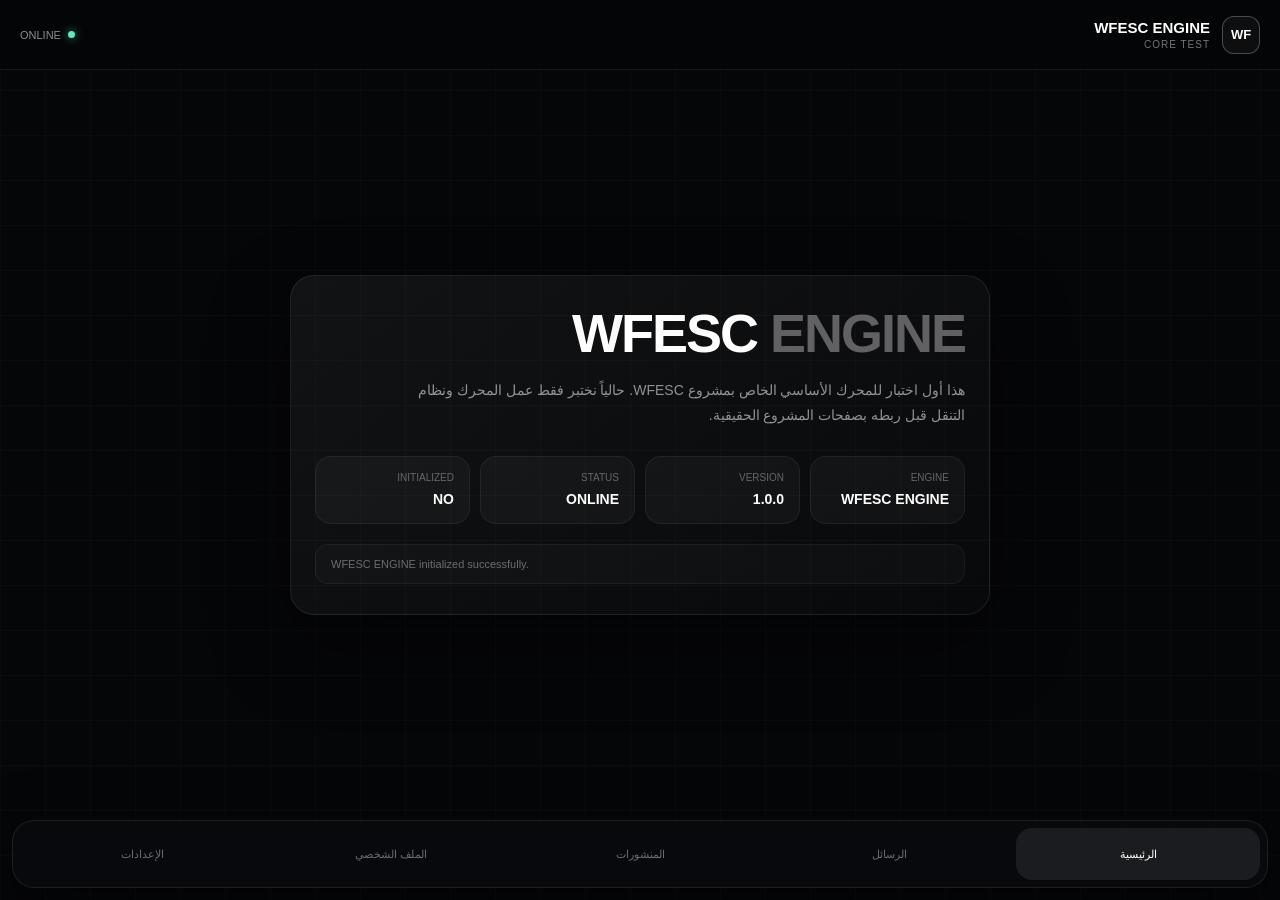
==== engine-test.html @ d0313245 "Add engine-test.html for WFESC ENGINE testing" ====
<!DOCTYPE html>
<html lang="ar" dir="rtl">

<head>

    <meta charset="UTF-8">

    <meta
        name="viewport"
        content="width=device-width, initial-scale=1.0"
    >

    <title>WFESC ENGINE — TEST</title>

    <style>

        * {
            box-sizing: border-box;
            margin: 0;
            padding: 0;
        }

        html,
        body {
            width: 100%;
            min-height: 100%;
        }

        body {
            background: #050608;
            color: #ffffff;
            font-family: Arial, Tahoma, sans-serif;
            overflow-x: hidden;
        }


        /* =====================================================
           BACKGROUND
        ===================================================== */

        body::before {
            content: "";
            position: fixed;
            inset: 0;

            background:
                linear-gradient(
                    rgba(255,255,255,0.025) 1px,
                    transparent 1px
                ),
                linear-gradient(
                    90deg,
                    rgba(255,255,255,0.025) 1px,
                    transparent 1px
                );

            background-size: 45px 45px;

            pointer-events: none;
        }


        /* =====================================================
           APP
        ===================================================== */

        .app {
            width: 100%;
            min-height: 100vh;

            display: flex;
            flex-direction: column;

            position: relative;
            z-index: 1;
        }


        /* =====================================================
           HEADER
        ===================================================== */

        .header {
            height: 70px;

            display: flex;
            align-items: center;
            justify-content: space-between;

            padding: 0 20px;

            border-bottom: 1px solid rgba(255,255,255,0.08);

            background: rgba(5,6,8,0.85);

            backdrop-filter: blur(18px);
            -webkit-backdrop-filter: blur(18px);
        }

        .brand {
            display: flex;
            align-items: center;
            gap: 12px;
        }

        .brand-mark {
            width: 38px;
            height: 38px;

            border: 1px solid rgba(255,255,255,0.25);
            border-radius: 12px;

            display: flex;
            align-items: center;
            justify-content: center;

            font-size: 13px;
            font-weight: bold;

            background: rgba(255,255,255,0.04);
        }

        .brand-text strong {
            display: block;
            font-size: 15px;
        }

        .brand-text span {
            display: block;

            margin-top: 3px;

            font-size: 10px;

            color: rgba(255,255,255,0.45);

            letter-spacing: 1px;
        }


        /* =====================================================
           STATUS
        ===================================================== */

        .status {
            display: flex;
            align-items: center;
            gap: 7px;

            font-size: 11px;

            color: rgba(255,255,255,0.55);
        }

        .status-dot {
            width: 7px;
            height: 7px;

            border-radius: 50%;

            background: #63e6be;

            box-shadow:
                0 0 10px rgba(99,230,190,0.7);
        }


        /* =====================================================
           CONTENT
        ===================================================== */

        .content {
            flex: 1;

            padding: 30px 18px 110px;

            display: flex;
            align-items: center;
            justify-content: center;
        }

        .panel {
            width: min(700px, 100%);

            padding: 30px 24px;

            border: 1px solid rgba(255,255,255,0.08);

            border-radius: 24px;

            background:
                linear-gradient(
                    145deg,
                    rgba(255,255,255,0.055),
                    rgba(255,255,255,0.015)
                );

            box-shadow:
                0 30px 80px rgba(0,0,0,0.45);

            transition:
                opacity 0.3s ease,
                transform 0.3s ease;
        }

        .panel.switching {
            opacity: 0;
            transform: translateY(12px);
        }

        .panel h1 {
            font-size: clamp(28px, 7vw, 54px);

            line-height: 1;

            letter-spacing: -2px;
        }

        .panel h1 span {
            color: rgba(255,255,255,0.35);
        }

        .panel p {
            margin-top: 18px;

            max-width: 560px;

            color: rgba(255,255,255,0.55);

            line-height: 1.8;

            font-size: 14px;
        }


        /* =====================================================
           ENGINE INFO
        ===================================================== */

        .info {
            margin-top: 28px;

            display: grid;

            grid-template-columns:
                repeat(
                    auto-fit,
                    minmax(140px, 1fr)
                );

            gap: 10px;
        }

        .info-card {
            padding: 15px;

            border-radius: 16px;

            background: rgba(255,255,255,0.035);

            border: 1px solid rgba(255,255,255,0.06);
        }

        .info-card small {
            display: block;

            font-size: 10px;

            color: rgba(255,255,255,0.35);

            margin-bottom: 7px;
        }

        .info-card strong {
            font-size: 14px;
        }


        /* =====================================================
           BOTTOM NAVIGATION
        ===================================================== */

        .navigation {

            position: fixed;

            left: 12px;
            right: 12px;
            bottom: 12px;

            height: 68px;

            display: grid;

            grid-template-columns:
                repeat(5, 1fr);

            gap: 5px;

            padding: 7px;

            border: 1px solid rgba(255,255,255,0.09);

            border-radius: 22px;

            background: rgba(10,11,14,0.88);

            backdrop-filter: blur(20px);
            -webkit-backdrop-filter: blur(20px);

            box-shadow:
                0 20px 60px rgba(0,0,0,0.5);

            z-index: 10;
        }

        .nav-button {

            border: 0;

            border-radius: 16px;

            background: transparent;

            color: rgba(255,255,255,0.4);

            font-family: inherit;

            font-size: 11px;

            cursor: pointer;

            transition:
                background 0.25s ease,
                color 0.25s ease,
                transform 0.25s ease;
        }

        .nav-button:hover {
            color: #ffffff;
        }

        .nav-button:active {
            transform: scale(0.94);
        }

        .nav-button.active {
            background: rgba(255,255,255,0.08);

            color: #ffffff;
        }


        /* =====================================================
           ENGINE MESSAGE
        ===================================================== */

        .engine-message {

            margin-top: 20px;

            padding: 13px 15px;

            border-radius: 13px;

            background: rgba(255,255,255,0.025);

            border: 1px solid rgba(255,255,255,0.05);

            font-size: 11px;

            color: rgba(255,255,255,0.38);

            direction: ltr;

            text-align: left;

            overflow-wrap: anywhere;
        }


        /* =====================================================
           MOBILE
        ===================================================== */

        @media (max-width: 500px) {

            .header {
                height: 64px;
                padding: 0 15px;
            }

            .content {
                padding:
                    22px
                    14px
                    100px;
            }

            .panel {
                padding: 25px 18px;
                border-radius: 20px;
            }

            .panel h1 {
                font-size: 36px;
            }

            .navigation {
                left: 8px;
                right: 8px;
                bottom: 8px;
            }

            .nav-button {
                font-size: 9px;
            }

        }

    </style>

</head>


<body>


    <!-- =====================================================
         APP
    ====================================================== -->

    <div class="app">


        <!-- =================================================
             HEADER
        ================================================== -->

        <header class="header">

            <div class="brand">

                <div class="brand-mark">
                    WF
                </div>

                <div class="brand-text">

                    <strong>
                        WFESC ENGINE
                    </strong>

                    <span>
                        CORE TEST
                    </span>

                </div>

            </div>


            <div class="status">

                <span class="status-dot"></span>

                <span id="statusText">
                    ONLINE
                </span>

            </div>

        </header>


        <!-- =================================================
             CONTENT
        ================================================== -->

        <main class="content">

            <section
                class="panel"
                id="contentPanel"
            >

                <h1 id="pageTitle">
                    WFESC
                    <span>ENGINE</span>
                </h1>


                <p id="pageDescription">

                    هذا أول اختبار للمحرك الأساسي
                    الخاص بمشروع WFESC.
                    حالياً نختبر فقط عمل المحرك
                    ونظام التنقل قبل ربطه بصفحات
                    المشروع الحقيقية.

                </p>


                <!-- =========================================
                     ENGINE INFORMATION
                ========================================== -->

                <div class="info">


                    <div class="info-card">

                        <small>
                            ENGINE
                        </small>

                        <strong id="engineName">
                            —
                        </strong>

                    </div>


                    <div class="info-card">

                        <small>
                            VERSION
                        </small>

                        <strong id="engineVersion">
                            —
                        </strong>

                    </div>


                    <div class="info-card">

                        <small>
                            STATUS
                        </small>

                        <strong id="engineStatus">
                            —
                        </strong>

                    </div>


                    <div class="info-card">

                        <small>
                            INITIALIZED
                        </small>

                        <strong id="engineInitialized">
                            —
                        </strong>

                    </div>


                </div>


                <!-- =========================================
                     ENGINE MESSAGE
                ========================================== -->

                <div
                    class="engine-message"
                    id="engineMessage"
                >
                    WFESC ENGINE loading...
                </div>

            </section>

        </main>


        <!-- =================================================
             BOTTOM NAVIGATION
        ================================================== -->

        <nav class="navigation">


            <button
                class="nav-button active"
                data-page="الرئيسية"
            >
                الرئيسية
            </button>


            <button
                class="nav-button"
                data-page="الرسائل"
            >
                الرسائل
            </button>


            <button
                class="nav-button"
                data-page="المنشورات"
            >
                المنشورات
            </button>


            <button
                class="nav-button"
                data-page="الملف الشخصي"
            >
                الملف الشخصي
            </button>


            <button
                class="nav-button"
                data-page="الإعدادات"
            >
                الإعدادات
            </button>


        </nav>


    </div>


    <!-- =====================================================
         TEST SCRIPT
    ====================================================== -->

    <script>

        (function () {

            "use strict";


            /* =================================================
               WAIT FOR ENGINE
            ================================================== */

            function startEngineTest() {

                if (!window.WFESC_ENGINE) {

                    console.error(
                        "[WFESC TEST] WFESC ENGINE not found."
                    );

                    document.getElementById(
                        "engineMessage"
                    ).textContent =
                        "WFESC ENGINE NOT FOUND";

                    return;

                }


                const ENGINE = window.WFESC_ENGINE;


                /* =============================================
                   ENGINE INFORMATION
                ============================================== */

                const info = ENGINE.getInfo();


                document.getElementById(
                    "engineName"
                ).textContent =
                    info.name;


                document.getElementById(
                    "engineVersion"
                ).textContent =
                    info.version;


                document.getElementById(
                    "engineStatus"
                ).textContent =
                    info.status;


                document.getElementById(
                    "engineInitialized"
                ).textContent =
                    info.initialized
                        ? "YES"
                        : "NO";


                document.getElementById(
                    "engineMessage"
                ).textContent =
                    "WFESC ENGINE initialized successfully.";


                console.log(
                    "[WFESC TEST] Engine info:",
                    info
                );


                /* =============================================
                   NAVIGATION TEST
                ============================================== */

                const buttons =
                    document.querySelectorAll(
                        ".nav-button"
                    );


                const title =
                    document.getElementById(
                        "pageTitle"
                    );


                const description =
                    document.getElementById(
                        "pageDescription"
                    );


                const panel =
                    document.getElementById(
                        "contentPanel"
                    );


                buttons.forEach(function (button) {

                    button.addEventListener(
                        "click",
                        function () {


                            const page =
                                this.dataset.page;


                            if (!page) {
                                return;
                            }


                            if (
                                this.classList.contains(
                                    "active"
                                )
                            ) {
                                return;
                            }


                            buttons.forEach(
                                function (item) {

                                    item.classList.remove(
                                        "active"
                                    );

                                }
                            );


                            this.classList.add(
                                "active"
                            );


                            /* =================================
                               SMOOTH TRANSITION
                            ================================== */

                            panel.classList.add(
                                "switching"
                            );


                            setTimeout(
                                function () {

                                    title.innerHTML =
                                        page +
                                        ' <span>WFESC</span>';


                                    description.textContent =
                                        "أنت الآن داخل صفحة " +
                                        page +
                                        ". هذا مجرد اختبار لنظام التنقل داخل WFESC ENGINE.";


                                    panel.classList.remove(
                                        "switching"
                                    );


                                    console.log(
                                        "[WFESC TEST] Page:",
                                        page
                                    );

                                },
                                180
                            );


                        }
                    );

                });


                console.log(
                    "[WFESC TEST] Navigation test ready."
                );

            }


            /* =================================================
               START AFTER DOM
            ================================================== */

            if (
                document.readyState ===
                "loading"
            ) {

                document.addEventListener(
                    "DOMContentLoaded",
                    startEngineTest,
                    { once: true }
                );

            } else {

                startEngineTest();

            }

        })();

    </script>


    <!-- =====================================================
         WFESC ENGINE
    ====================================================== -->

    <script
        src="./wfesc-engine/wfesc-engine.js"
    ></script>

    <script
        src="./wfesc-engine/wfesc-navigation.js"
    ></script>


</body>

</html>
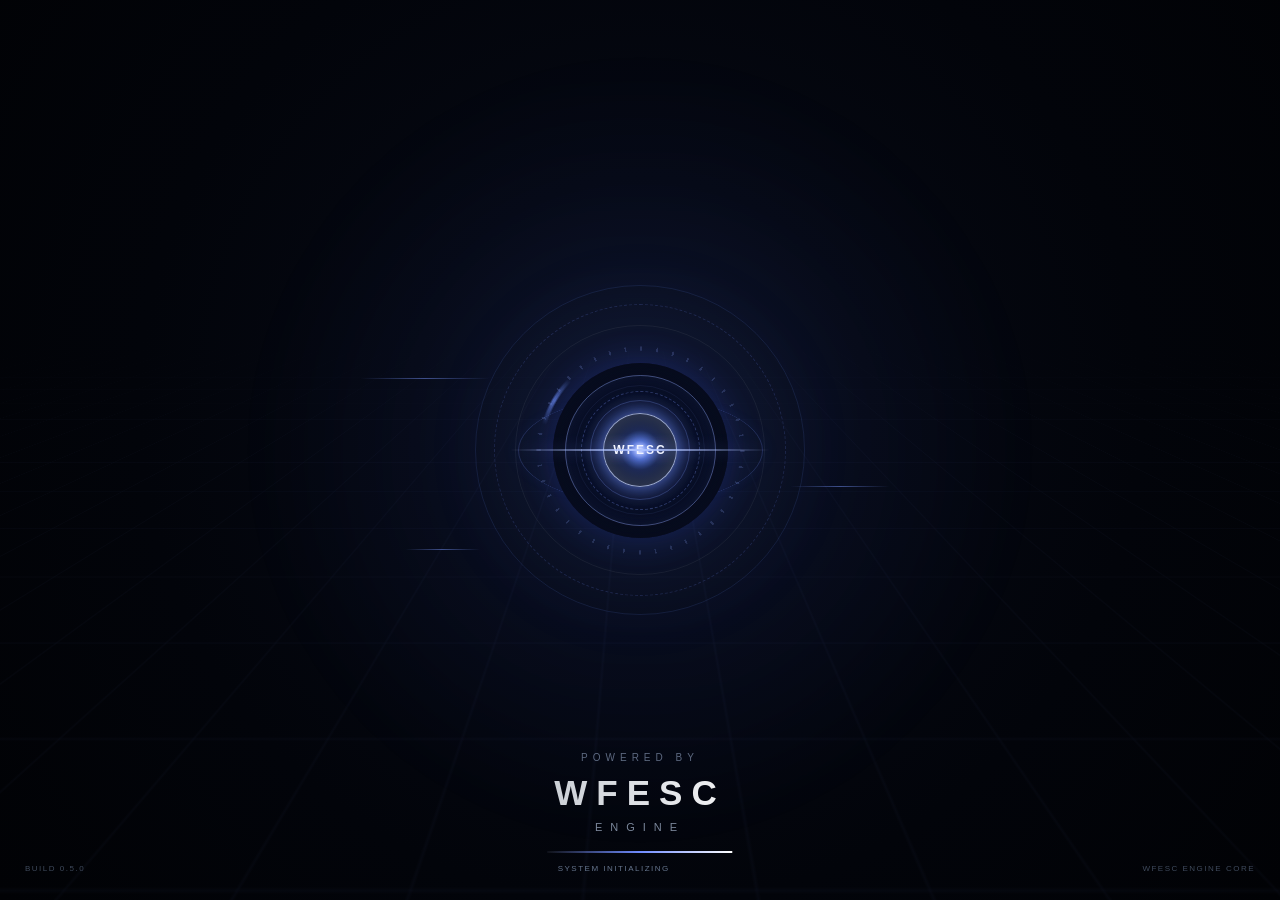
==== commit 8cd25e0f: "Update print statement from 'Hello' to 'Goodbye'" ====
--- a/engine-test.html
+++ b/engine-test.html
@@ -1,877 +1,1518 @@
-<!DOCTYPE html>
-<html lang="ar" dir="rtl">
-
-<head>
-
-    <meta charset="UTF-8">
-
-    <meta
-        name="viewport"
-        content="width=device-width, initial-scale=1.0"
-    >
-
-    <title>WFESC ENGINE — TEST</title>
-
-    <style>
-
-        * {
-            box-sizing: border-box;
-            margin: 0;
-            padding: 0;
-        }
-
-        html,
-        body {
-            width: 100%;
-            min-height: 100%;
-        }
-
-        body {
-            background: #050608;
-            color: #ffffff;
-            font-family: Arial, Tahoma, sans-serif;
-            overflow-x: hidden;
-        }
-
-
-        /* =====================================================
-           BACKGROUND
-        ===================================================== */
-
-        body::before {
-            content: "";
-            position: fixed;
-            inset: 0;
-
-            background:
-                linear-gradient(
-                    rgba(255,255,255,0.025) 1px,
-                    transparent 1px
-                ),
-                linear-gradient(
-                    90deg,
-                    rgba(255,255,255,0.025) 1px,
-                    transparent 1px
-                );
-
-            background-size: 45px 45px;
-
-            pointer-events: none;
-        }
-
-
-        /* =====================================================
-           APP
-        ===================================================== */
-
-        .app {
-            width: 100%;
-            min-height: 100vh;
-
-            display: flex;
-            flex-direction: column;
-
-            position: relative;
-            z-index: 1;
-        }
-
-
-        /* =====================================================
-           HEADER
-        ===================================================== */
-
-        .header {
-            height: 70px;
-
-            display: flex;
-            align-items: center;
-            justify-content: space-between;
-
-            padding: 0 20px;
-
-            border-bottom: 1px solid rgba(255,255,255,0.08);
-
-            background: rgba(5,6,8,0.85);
-
-            backdrop-filter: blur(18px);
-            -webkit-backdrop-filter: blur(18px);
-        }
-
-        .brand {
-            display: flex;
-            align-items: center;
-            gap: 12px;
-        }
-
-        .brand-mark {
-            width: 38px;
-            height: 38px;
-
-            border: 1px solid rgba(255,255,255,0.25);
-            border-radius: 12px;
-
-            display: flex;
-            align-items: center;
-            justify-content: center;
-
-            font-size: 13px;
-            font-weight: bold;
-
-            background: rgba(255,255,255,0.04);
-        }
-
-        .brand-text strong {
-            display: block;
-            font-size: 15px;
-        }
-
-        .brand-text span {
-            display: block;
-
-            margin-top: 3px;
-
-            font-size: 10px;
-
-            color: rgba(255,255,255,0.45);
-
-            letter-spacing: 1px;
-        }
-
-
-        /* =====================================================
-           STATUS
-        ===================================================== */
-
-        .status {
-            display: flex;
-            align-items: center;
-            gap: 7px;
-
-            font-size: 11px;
-
-            color: rgba(255,255,255,0.55);
-        }
-
-        .status-dot {
-            width: 7px;
-            height: 7px;
-
-            border-radius: 50%;
-
-            background: #63e6be;
-
-            box-shadow:
-                0 0 10px rgba(99,230,190,0.7);
-        }
-
-
-        /* =====================================================
-           CONTENT
-        ===================================================== */
-
-        .content {
-            flex: 1;
-
-            padding: 30px 18px 110px;
-
-            display: flex;
-            align-items: center;
-            justify-content: center;
-        }
-
-        .panel {
-            width: min(700px, 100%);
-
-            padding: 30px 24px;
-
-            border: 1px solid rgba(255,255,255,0.08);
-
-            border-radius: 24px;
-
-            background:
-                linear-gradient(
-                    145deg,
-                    rgba(255,255,255,0.055),
-                    rgba(255,255,255,0.015)
-                );
-
-            box-shadow:
-                0 30px 80px rgba(0,0,0,0.45);
-
-            transition:
-                opacity 0.3s ease,
-                transform 0.3s ease;
-        }
-
-        .panel.switching {
-            opacity: 0;
-            transform: translateY(12px);
-        }
-
-        .panel h1 {
-            font-size: clamp(28px, 7vw, 54px);
-
-            line-height: 1;
-
-            letter-spacing: -2px;
-        }
-
-        .panel h1 span {
-            color: rgba(255,255,255,0.35);
-        }
-
-        .panel p {
-            margin-top: 18px;
-
-            max-width: 560px;
-
-            color: rgba(255,255,255,0.55);
-
-            line-height: 1.8;
-
-            font-size: 14px;
-        }
-
-
-        /* =====================================================
-           ENGINE INFO
-        ===================================================== */
-
-        .info {
-            margin-top: 28px;
-
-            display: grid;
-
-            grid-template-columns:
-                repeat(
-                    auto-fit,
-                    minmax(140px, 1fr)
-                );
-
-            gap: 10px;
-        }
-
-        .info-card {
-            padding: 15px;
-
-            border-radius: 16px;
-
-            background: rgba(255,255,255,0.035);
-
-            border: 1px solid rgba(255,255,255,0.06);
-        }
-
-        .info-card small {
-            display: block;
-
-            font-size: 10px;
-
-            color: rgba(255,255,255,0.35);
-
-            margin-bottom: 7px;
-        }
-
-        .info-card strong {
-            font-size: 14px;
-        }
-
-
-        /* =====================================================
-           BOTTOM NAVIGATION
-        ===================================================== */
-
-        .navigation {
-
-            position: fixed;
-
-            left: 12px;
-            right: 12px;
-            bottom: 12px;
-
-            height: 68px;
-
-            display: grid;
-
-            grid-template-columns:
-                repeat(5, 1fr);
-
-            gap: 5px;
-
-            padding: 7px;
-
-            border: 1px solid rgba(255,255,255,0.09);
-
-            border-radius: 22px;
-
-            background: rgba(10,11,14,0.88);
-
-            backdrop-filter: blur(20px);
-            -webkit-backdrop-filter: blur(20px);
-
-            box-shadow:
-                0 20px 60px rgba(0,0,0,0.5);
-
-            z-index: 10;
-        }
-
-        .nav-button {
-
-            border: 0;
-
-            border-radius: 16px;
-
-            background: transparent;
-
-            color: rgba(255,255,255,0.4);
-
-            font-family: inherit;
-
-            font-size: 11px;
-
-            cursor: pointer;
-
-            transition:
-                background 0.25s ease,
-                color 0.25s ease,
-                transform 0.25s ease;
-        }
-
-        .nav-button:hover {
-            color: #ffffff;
-        }
-
-        .nav-button:active {
-            transform: scale(0.94);
-        }
-
-        .nav-button.active {
-            background: rgba(255,255,255,0.08);
-
-            color: #ffffff;
-        }
-
-
-        /* =====================================================
-           ENGINE MESSAGE
-        ===================================================== */
-
-        .engine-message {
-
-            margin-top: 20px;
-
-            padding: 13px 15px;
-
-            border-radius: 13px;
-
-            background: rgba(255,255,255,0.025);
-
-            border: 1px solid rgba(255,255,255,0.05);
-
-            font-size: 11px;
-
-            color: rgba(255,255,255,0.38);
-
-            direction: ltr;
-
-            text-align: left;
-
-            overflow-wrap: anywhere;
-        }
-
-
-        /* =====================================================
-           MOBILE
-        ===================================================== */
-
-        @media (max-width: 500px) {
-
-            .header {
-                height: 64px;
-                padding: 0 15px;
-            }
-
-            .content {
-                padding:
-                    22px
-                    14px
-                    100px;
-            }
-
-            .panel {
-                padding: 25px 18px;
-                border-radius: 20px;
-            }
-
-            .panel h1 {
-                font-size: 36px;
-            }
-
-            .navigation {
-                left: 8px;
-                right: 8px;
-                bottom: 8px;
-            }
-
-            .nav-button {
-                font-size: 9px;
-            }
-
-        }
-
-    </style>
-
-</head>
-
-
-<body>
-
-
-    <!-- =====================================================
-         APP
-    ====================================================== -->
-
-    <div class="app">
-
-
-        <!-- =================================================
-             HEADER
-        ================================================== -->
-
-        <header class="header">
-
-            <div class="brand">
-
-                <div class="brand-mark">
-                    WF
-                </div>
-
-                <div class="brand-text">
-
-                    <strong>
-                        WFESC ENGINE
-                    </strong>
-
-                    <span>
-                        CORE TEST
-                    </span>
-
-                </div>
-
-            </div>
-
-
-            <div class="status">
-
-                <span class="status-dot"></span>
-
-                <span id="statusText">
-                    ONLINE
-                </span>
-
-            </div>
-
-        </header>
-
-
-        <!-- =================================================
-             CONTENT
-        ================================================== -->
-
-        <main class="content">
-
-            <section
-                class="panel"
-                id="contentPanel"
-            >
-
-                <h1 id="pageTitle">
-                    WFESC
-                    <span>ENGINE</span>
-                </h1>
-
-
-                <p id="pageDescription">
-
-                    هذا أول اختبار للمحرك الأساسي
-                    الخاص بمشروع WFESC.
-                    حالياً نختبر فقط عمل المحرك
-                    ونظام التنقل قبل ربطه بصفحات
-                    المشروع الحقيقية.
-
-                </p>
-
-
-                <!-- =========================================
-                     ENGINE INFORMATION
-                ========================================== -->
-
-                <div class="info">
-
-
-                    <div class="info-card">
-
-                        <small>
-                            ENGINE
-                        </small>
-
-                        <strong id="engineName">
-                            —
-                        </strong>
-
-                    </div>
-
-
-                    <div class="info-card">
-
-                        <small>
-                            VERSION
-                        </small>
-
-                        <strong id="engineVersion">
-                            —
-                        </strong>
-
-                    </div>
-
-
-                    <div class="info-card">
-
-                        <small>
-                            STATUS
-                        </small>
-
-                        <strong id="engineStatus">
-                            —
-                        </strong>
-
-                    </div>
-
-
-                    <div class="info-card">
-
-                        <small>
-                            INITIALIZED
-                        </small>
-
-                        <strong id="engineInitialized">
-                            —
-                        </strong>
-
-                    </div>
-
-
-                </div>
-
-
-                <!-- =========================================
-                     ENGINE MESSAGE
-                ========================================== -->
-
-                <div
-                    class="engine-message"
-                    id="engineMessage"
-                >
-                    WFESC ENGINE loading...
-                </div>
-
-            </section>
-
-        </main>
-
-
-        <!-- =================================================
-             BOTTOM NAVIGATION
-        ================================================== -->
-
-        <nav class="navigation">
-
-
-            <button
-                class="nav-button active"
-                data-page="الرئيسية"
-            >
-                الرئيسية
-            </button>
-
-
-            <button
-                class="nav-button"
-                data-page="الرسائل"
-            >
-                الرسائل
-            </button>
-
-
-            <button
-                class="nav-button"
-                data-page="المنشورات"
-            >
-                المنشورات
-            </button>
-
-
-            <button
-                class="nav-button"
-                data-page="الملف الشخصي"
-            >
-                الملف الشخصي
-            </button>
-
-
-            <button
-                class="nav-button"
-                data-page="الإعدادات"
-            >
-                الإعدادات
-            </button>
-
-
-        </nav>
-
-
-    </div>
-
-
-    <!-- =====================================================
-         TEST SCRIPT
-    ====================================================== -->
-
-    <script>
-
-        (function () {
-
-            "use strict";
-
-
-            /* =================================================
-               WAIT FOR ENGINE
-            ================================================== */
-
-            function startEngineTest() {
-
-                if (!window.WFESC_ENGINE) {
-
-                    console.error(
-                        "[WFESC TEST] WFESC ENGINE not found."
-                    );
-
-                    document.getElementById(
-                        "engineMessage"
-                    ).textContent =
-                        "WFESC ENGINE NOT FOUND";
-
-                    return;
-
-                }
-
-
-                const ENGINE = window.WFESC_ENGINE;
-
-
-                /* =============================================
-                   ENGINE INFORMATION
-                ============================================== */
-
-                const info = ENGINE.getInfo();
-
-
-                document.getElementById(
-                    "engineName"
-                ).textContent =
-                    info.name;
-
-
-                document.getElementById(
-                    "engineVersion"
-                ).textContent =
-                    info.version;
-
-
-                document.getElementById(
-                    "engineStatus"
-                ).textContent =
-                    info.status;
-
-
-                document.getElementById(
-                    "engineInitialized"
-                ).textContent =
-                    info.initialized
-                        ? "YES"
-                        : "NO";
-
-
-                document.getElementById(
-                    "engineMessage"
-                ).textContent =
-                    "WFESC ENGINE initialized successfully.";
-
-
-                console.log(
-                    "[WFESC TEST] Engine info:",
-                    info
-                );
-
-
-                /* =============================================
-                   NAVIGATION TEST
-                ============================================== */
-
-                const buttons =
-                    document.querySelectorAll(
-                        ".nav-button"
-                    );
-
-
-                const title =
-                    document.getElementById(
-                        "pageTitle"
-                    );
-
-
-                const description =
-                    document.getElementById(
-                        "pageDescription"
-                    );
-
-
-                const panel =
-                    document.getElementById(
-                        "contentPanel"
-                    );
-
-
-                buttons.forEach(function (button) {
-
-                    button.addEventListener(
-                        "click",
-                        function () {
-
-
-                            const page =
-                                this.dataset.page;
-
-
-                            if (!page) {
-                                return;
-                            }
-
-
-                            if (
-                                this.classList.contains(
-                                    "active"
-                                )
-                            ) {
-                                return;
-                            }
-
-
-                            buttons.forEach(
-                                function (item) {
-
-                                    item.classList.remove(
-                                        "active"
-                                    );
-
-                                }
-                            );
-
-
-                            this.classList.add(
-                                "active"
-                            );
-
-
-                            /* =================================
-                               SMOOTH TRANSITION
-                            ================================== */
-
-                            panel.classList.add(
-                                "switching"
-                            );
-
-
-                            setTimeout(
-                                function () {
-
-                                    title.innerHTML =
-                                        page +
-                                        ' <span>WFESC</span>';
-
-
-                                    description.textContent =
-                                        "أنت الآن داخل صفحة " +
-                                        page +
-                                        ". هذا مجرد اختبار لنظام التنقل داخل WFESC ENGINE.";
-
-
-                                    panel.classList.remove(
-                                        "switching"
-                                    );
-
-
-                                    console.log(
-                                        "[WFESC TEST] Page:",
-                                        page
-                                    );
-
-                                },
-                                180
-                            );
-
-
-                        }
-                    );
-
-                });
-
-
-                console.log(
-                    "[WFESC TEST] Navigation test ready."
-                );
-
-            }
-
-
-            /* =================================================
-               START AFTER DOM
-            ================================================== */
-
-            if (
-                document.readyState ===
-                "loading"
-            ) {
-
-                document.addEventListener(
-                    "DOMContentLoaded",
-                    startEngineTest,
-                    { once: true }
-                );
-
-            } else {
-
-                startEngineTest();
-
-            }
-
-        })();
-
-    </script>
-
-
-    <!-- =====================================================
-         WFESC ENGINE
-    ====================================================== -->
-
-    <script
-        src="./wfesc-engine/wfesc-engine.js"
-    ></script>
-
-    <script
-        src="./wfesc-engine/wfesc-navigation.js"
-    ></script>
-
-
-</body>
+<!DOCTYPE html>  <html lang="ar" dir="rtl">    <head>    
+<meta charset="UTF-8">    
+<meta name="viewport" content="width=device-width,initial-scale=1.0">    
+<title>WFESC ENGINE — TEST 02</title>  <style>    
+*{    
+    box-sizing:border-box;    
+    margin:0;    
+    padding:0;    
+}    html,
+body{
+width:100%;
+height:100%;
+overflow:hidden;
+background:#010205;
+color:#fff;
+font-family:Arial,Tahoma,sans-serif;
+}
+
+/* =========================================================
+ENGINE SPLASH
+========================================================= */
+
+#engineBoot{
+position:fixed;
+inset:0;
+z-index:999999;
+overflow:hidden;
+background:
+radial-gradient(
+circle at 50% 45%,
+#0b1020 0%,
+#050812 28%,
+#02040a 62%,
+#010205 100%
+);
+
+display:flex;    
+align-items:center;    
+justify-content:center;    
+
+transition:    
+    opacity .8s cubic-bezier(.16,1,.3,1),    
+    transform 1s cubic-bezier(.16,1,.3,1);
+
+}
+
+#engineBoot.hide{
+opacity:0;
+transform:scale(1.12);
+pointer-events:none;
+}
+
+/* =========================================================
+BACKGROUND GRID
+========================================================= */
+
+.bootGrid{
+position:absolute;
+inset:-50%;
+opacity:.17;
+
+background-image:    
+    linear-gradient(    
+        rgba(111,143,255,.14) 1px,    
+        transparent 1px    
+    ),    
+    linear-gradient(    
+        90deg,    
+        rgba(111,143,255,.14) 1px,    
+        transparent 1px    
+    );    
+
+background-size:60px 60px;    
+
+transform:    
+    perspective(550px)    
+    rotateX(67deg)    
+    translateY(25%);    
+
+animation:gridMove 5s linear infinite;    
+
+mask-image:    
+    linear-gradient(    
+        to bottom,    
+        transparent,    
+        #000 25%,    
+        #000 72%,    
+        transparent    
+    );
+
+}
+
+@keyframes gridMove{
+from{
+background-position:0 0;
+}
+
+to{    
+    background-position:0 60px;    
+}
+
+}
+
+/* =========================================================
+BACKGROUND HALO
+========================================================= */
+
+.bootHalo{
+position:absolute;
+width:65vmax;
+height:65vmax;
+border-radius:50%;
+
+background:    
+    radial-gradient(    
+        circle,    
+        rgba(74,111,255,.14) 0%,    
+        rgba(74,111,255,.055) 27%,    
+        transparent 67%    
+    );    
+
+filter:blur(20px);    
+
+animation:    
+    haloPulse 2.8s ease-in-out infinite;
+
+}
+
+@keyframes haloPulse{
+0%,
+100%{
+transform:scale(.82);
+opacity:.55;
+}
+
+50%{    
+    transform:scale(1.08);    
+    opacity:1;    
+}
+
+}
+
+/* =========================================================
+PARTICLES
+========================================================= */
+
+#particles{
+position:absolute;
+inset:0;
+}
+
+.particle{
+position:absolute;
+width:2px;
+height:2px;
+border-radius:50%;
+
+background:#9eb5ff;    
+
+box-shadow:    
+    0 0 7px rgba(130,160,255,.9);    
+
+animation:    
+    particleRise linear infinite;    
+
+opacity:0;
+
+}
+
+@keyframes particleRise{
+
+0%{    
+    transform:    
+        translate3d(0,80px,0)    
+        scale(.2);    
+
+    opacity:0;    
+}    
+
+15%{    
+    opacity:.8;    
+}    
+
+75%{    
+    opacity:.35;    
+}    
+
+100%{    
+    transform:    
+        translate3d(0,-230px,0)    
+        scale(1.1);    
+
+    opacity:0;    
+}
+
+}
+
+/* =========================================================
+ENGINE CONTAINER
+========================================================= */
+
+.engineCore{
+position:relative;
+
+width:340px;    
+height:340px;    
+
+display:flex;    
+align-items:center;    
+justify-content:center;
+
+}
+
+/* =========================================================
+OUTER ENERGY FIELD
+========================================================= */
+
+.energyField{
+position:absolute;
+
+width:330px;    
+height:330px;    
+
+border-radius:50%;    
+
+border:    
+    1px solid    
+    rgba(105,139,255,.13);    
+
+box-shadow:    
+    0 0 70px rgba(71,105,255,.04);    
+
+animation:    
+    fieldRotate 22s linear infinite;
+
+}
+
+.energyField::before,
+.energyField::after{
+content:"";
+
+position:absolute;    
+
+inset:18px;    
+
+border-radius:50%;    
+
+border:    
+    1px dashed    
+    rgba(115,145,255,.18);
+
+}
+
+.energyField::after{
+inset:39px;
+
+border:    
+    1px solid    
+    rgba(255,255,255,.06);    
+
+animation:    
+    fieldRotateReverse 13s linear infinite;
+
+}
+
+@keyframes fieldRotate{
+to{
+transform:rotate(360deg);
+}
+}
+
+@keyframes fieldRotateReverse{
+to{
+transform:rotate(-360deg);
+}
+}
+
+/* =========================================================
+RADAR RING
+========================================================= */
+
+.radar{
+position:absolute;
+
+width:285px;    
+height:285px;    
+
+border-radius:50%;    
+
+background:    
+    conic-gradient(    
+        from 0deg,    
+        transparent 0deg,    
+        transparent 285deg,    
+        rgba(112,145,255,.65) 300deg,    
+        transparent 315deg,    
+        transparent 360deg    
+    );    
+
+-webkit-mask:    
+    radial-gradient(    
+        circle,    
+        transparent 0 48%,    
+        #000 49% 50%,    
+        transparent 51%    
+    );    
+
+mask:    
+    radial-gradient(    
+        circle,    
+        transparent 0 48%,    
+        #000 49% 50%,    
+        transparent 51%    
+    );    
+
+animation:    
+    radarSpin 3.5s linear infinite;
+
+}
+
+@keyframes radarSpin{
+to{
+transform:rotate(360deg);
+}
+}
+
+/* =========================================================
+TECH TICKS
+========================================================= */
+
+.techRing{
+position:absolute;
+
+width:305px;    
+height:305px;    
+
+border-radius:50%;    
+
+background:    
+    repeating-conic-gradient(    
+        from 0deg,    
+        rgba(150,175,255,.55) 0deg 1deg,    
+        transparent 1deg 9deg    
+    );    
+
+-webkit-mask:    
+    radial-gradient(    
+        circle,    
+        transparent 0 46%,    
+        #000 46.5% 48%,    
+        transparent 48.5%    
+    );    
+
+mask:    
+    radial-gradient(    
+        circle,    
+        transparent 0 46%,    
+        #000 46.5% 48%,    
+        transparent 48.5%    
+    );    
+
+opacity:.35;    
+
+animation:    
+    fieldRotate 28s linear infinite;
+
+}
+
+/* =========================================================
+INNER ORBIT
+========================================================= */
+
+.orbit{
+position:absolute;
+
+width:245px;    
+height:245px;    
+
+border-radius:50%;    
+
+border:    
+    1px solid    
+    rgba(120,145,255,.22);    
+
+transform:rotateX(64deg);    
+
+box-shadow:    
+    0 0 20px rgba(80,110,255,.05);    
+
+animation:    
+    orbitPulse 2s ease-in-out infinite;
+
+}
+
+.orbit::before,
+.orbit::after{
+content:"";
+
+position:absolute;    
+
+width:7px;    
+height:7px;    
+
+border-radius:50%;    
+
+background:#a9bcff;    
+
+box-shadow:    
+    0 0 14px #7895ff,    
+    0 0 28px #5575ff;
+
+}
+
+.orbit::before{
+top:-3px;
+left:50%;
+}
+
+.orbit::after{
+bottom:-3px;
+right:50%;
+}
+
+@keyframes orbitPulse{
+0%,
+100%{
+transform:
+rotateX(64deg)
+scale(.94);
+
+opacity:.45;    
+}    
+
+50%{    
+    transform:    
+        rotateX(64deg)    
+        scale(1.05);    
+
+    opacity:1;    
+}
+
+}
+
+/* =========================================================
+CENTRAL REACTOR
+========================================================= */
+
+.reactor{
+position:absolute;
+
+width:175px;    
+height:175px;    
+
+border-radius:50%;    
+
+display:flex;    
+align-items:center;    
+justify-content:center;    
+
+background:    
+    radial-gradient(    
+        circle,    
+        #202d5d 0%,    
+        #0b1126 30%,    
+        #050916 55%,    
+        #02040a 76%,    
+        transparent 77%    
+    );    
+
+box-shadow:    
+    0 0 35px rgba(65,100,255,.22),    
+    inset 0 0 35px rgba(90,120,255,.12);    
+
+animation:    
+    reactorAppear 1.4s cubic-bezier(.16,1,.3,1) forwards,    
+    reactorPulse 2s 1.4s ease-in-out infinite;    
+
+transform:scale(0);
+
+}
+
+@keyframes reactorAppear{
+to{
+transform:scale(1);
+}
+}
+
+@keyframes reactorPulse{
+
+0%,    
+100%{    
+    filter:brightness(.9);    
+}    
+
+50%{    
+    filter:brightness(1.3);    
+}
+
+}
+
+/* reactor shell */
+
+.reactorShell{
+position:absolute;
+
+inset:12px;    
+
+border-radius:50%;    
+
+border:    
+    1px solid    
+    rgba(146,169,255,.42);    
+
+box-shadow:    
+    inset 0 0 20px rgba(96,126,255,.12);    
+
+animation:    
+    shellSpin 8s linear infinite;
+
+}
+
+.reactorShell::before{
+content:"";
+
+position:absolute;    
+
+inset:15px;    
+
+border-radius:50%;    
+
+border:    
+    1px dashed    
+    rgba(133,160,255,.3);
+
+}
+
+@keyframes shellSpin{
+to{
+transform:rotate(360deg);
+}
+}
+
+/* reactor core */
+
+.core{
+position:absolute;
+
+width:74px;    
+height:74px;    
+
+border-radius:50%;    
+
+background:    
+    radial-gradient(    
+        circle,    
+        #eef3ff 0%,    
+        #a8bbff 7%,    
+        #4b69c9 18%,    
+        #17234e 39%,    
+        #050914 68%    
+    );    
+
+border:    
+    1px solid    
+    rgba(190,207,255,.8);    
+
+box-shadow:    
+    0 0 18px rgba(117,148,255,.7),    
+    0 0 55px rgba(69,104,255,.4),    
+    inset 0 0 25px rgba(160,185,255,.45);    
+
+display:flex;    
+align-items:center;    
+justify-content:center;    
+
+animation:    
+    corePulse 1.4s ease-in-out infinite;
+
+}
+
+.core::before{
+content:"";
+
+position:absolute;    
+
+inset:-14px;    
+
+border-radius:50%;    
+
+border:    
+    1px solid    
+    rgba(125,154,255,.25);    
+
+animation:    
+    coreWave 1.8s ease-out infinite;
+
+}
+
+.core::after{
+content:"";
+
+position:absolute;    
+
+inset:-29px;    
+
+border-radius:50%;    
+
+border:    
+    1px solid    
+    rgba(125,154,255,.08);    
+
+animation:    
+    coreWave 1.8s .5s ease-out infinite;
+
+}
+
+.coreText{
+position:relative;
+z-index:2;
+
+font-size:12px;    
+font-weight:900;    
+
+letter-spacing:2px;    
+
+color:#fff;    
+
+text-shadow:    
+    0 0 12px rgba(180,200,255,.9);
+
+}
+
+@keyframes corePulse{
+0%,
+100%{
+transform:scale(.88);
+}
+
+50%{    
+    transform:scale(1.08);    
+}
+
+}
+
+@keyframes coreWave{
+0%{
+transform:scale(.7);
+opacity:.9;
+}
+
+100%{    
+    transform:scale(1.5);    
+    opacity:0;    
+}
+
+}
+
+/* =========================================================
+DATA LINES
+========================================================= */
+
+.dataLine{
+position:absolute;
+
+height:1px;    
+
+background:    
+    linear-gradient(    
+        90deg,    
+        transparent,    
+        rgba(120,150,255,.7),    
+        transparent    
+    );    
+
+opacity:0;    
+
+animation:    
+    dataAppear .8s forwards;
+
+}
+
+.line1{
+width:130px;
+right:calc(50% + 150px);
+top:42%;
+animation-delay:1.1s;
+}
+
+.line2{
+width:100px;
+left:calc(50% + 150px);
+top:54%;
+animation-delay:1.3s;
+}
+
+.line3{
+width:75px;
+right:calc(50% + 160px);
+top:61%;
+animation-delay:1.5s;
+}
+
+@keyframes dataAppear{
+from{
+transform:scaleX(0);
+opacity:0;
+}
+
+to{    
+    transform:scaleX(1);    
+    opacity:.7;    
+}
+
+}
+
+/* =========================================================
+SCANNER
+========================================================= */
+
+.scanner{
+position:absolute;
+
+width:260px;    
+height:2px;    
+
+background:    
+    linear-gradient(    
+        90deg,    
+        transparent,    
+        rgba(176,195,255,.95),    
+        transparent    
+    );    
+
+filter:    
+    blur(.3px)    
+    drop-shadow(0 0 7px #718eff);    
+
+animation:    
+    scan 2.4s ease-in-out infinite;
+
+}
+
+@keyframes scan{
+0%{
+transform:translateY(-120px);
+opacity:0;
+}
+
+20%{    
+    opacity:.9;    
+}    
+
+50%{    
+    transform:translateY(120px);    
+    opacity:.25;    
+}    
+
+80%{    
+    opacity:.8;    
+}    
+
+100%{    
+    transform:translateY(-120px);    
+    opacity:0;    
+}
+
+}
+
+/* =========================================================
+BOOT TEXT
+========================================================= */
+
+.bootBrand{
+position:absolute;
+
+bottom:67px;    
+
+left:0;    
+right:0;    
+
+text-align:center;
+
+}
+
+.powered{
+font-size:10px;
+
+letter-spacing:5px;    
+
+color:#5d6980;    
+
+margin-bottom:10px;    
+
+opacity:0;    
+
+animation:    
+    textIn .8s .5s forwards;
+
+}
+
+.wfesc{
+font-size:35px;
+
+font-weight:900;    
+
+letter-spacing:9px;    
+
+background:    
+    linear-gradient(    
+        90deg,    
+        #59657b,    
+        #fff,    
+        #8ea7ff,    
+        #fff,    
+        #59657b    
+    );    
+
+background-size:250% auto;    
+
+-webkit-background-clip:text;    
+background-clip:text;    
+
+color:transparent;    
+
+animation:    
+    textShine 2.5s linear infinite,    
+    textIn .8s .75s forwards;    
+
+opacity:0;
+
+}
+
+.engineLabel{
+margin-top:8px;
+
+font-size:11px;    
+
+letter-spacing:8px;    
+
+color:#7b879b;    
+
+opacity:0;    
+
+animation:    
+    textIn .8s 1s forwards;
+
+}
+
+@keyframes textShine{
+to{
+background-position:250% center;
+}
+}
+
+@keyframes textIn{
+from{
+opacity:0;
+transform:translateY(15px);
+}
+
+to{    
+    opacity:1;    
+    transform:translateY(0);    
+}
+
+}
+
+/* =========================================================
+SYSTEM STATUS
+========================================================= */
+
+.systemStatus{
+position:absolute;
+
+left:25px;    
+right:25px;    
+bottom:27px;    
+
+display:flex;    
+
+justify-content:space-between;    
+
+color:#3f4a5c;    
+
+font-size:8px;    
+
+letter-spacing:1.5px;
+
+}
+
+.statusCenter{
+color:#66758d;
+
+animation:    
+    statusPulse .8s ease-in-out infinite alternate;
+
+}
+
+@keyframes statusPulse{
+from{
+opacity:.35;
+}
+
+to{    
+    opacity:1;    
+}
+
+}
+
+/* =========================================================
+PROGRESS
+========================================================= */
+
+.progress{
+position:absolute;
+
+bottom:47px;    
+
+left:50%;    
+
+width:185px;    
+height:2px;    
+
+transform:translateX(-50%);    
+
+background:    
+    rgba(255,255,255,.055);    
+
+overflow:hidden;
+
+}
+
+.progressBar{
+width:0;
+height:100%;
+
+background:    
+    linear-gradient(    
+        90deg,    
+        transparent,    
+        #708cff,    
+        #fff    
+    );    
+
+box-shadow:    
+    0 0 14px rgba(111,140,255,.9);    
+
+animation:    
+    bootProgress 3.65s    
+    cubic-bezier(.16,1,.3,1)    
+    forwards;
+
+}
+
+@keyframes bootProgress{
+0%{
+width:0;
+}
+
+25%{    
+    width:18%;    
+}    
+
+47%{    
+    width:39%;    
+}    
+
+68%{    
+    width:64%;    
+}    
+
+86%{    
+    width:83%;    
+}    
+
+100%{    
+    width:100%;    
+}
+
+}
+
+/* =========================================================
+FINAL FLASH
+========================================================= */
+
+.finalFlash{
+position:absolute;
+
+inset:0;    
+
+background:#fff;    
+
+opacity:0;    
+
+pointer-events:none;    
+
+animation:    
+    finalFlash .5s 3.7s ease-out forwards;
+
+}
+
+@keyframes finalFlash{
+
+0%{    
+    opacity:0;    
+}    
+
+18%{    
+    opacity:.11;    
+}    
+
+100%{    
+    opacity:0;    
+}
+
+}
+
+/* =========================================================
+APP
+========================================================= */
+
+#app{
+position:fixed;
+inset:0;
+
+opacity:0;    
+transform:scale(1.025);    
+
+background:    
+    radial-gradient(    
+        circle at 50% 20%,    
+        #101827,    
+        #05070c 45%,    
+        #020305    
+    );    
+
+transition:    
+    opacity .8s ease,    
+    transform 1s cubic-bezier(.16,1,.3,1);
+
+}
+
+#app.show{
+opacity:1;
+transform:scale(1);
+}
+
+.header{
+height:70px;
+
+display:flex;    
+
+align-items:center;    
+justify-content:space-between;    
+
+padding:0 20px;    
+
+border-bottom:    
+    1px solid    
+    rgba(255,255,255,.07);    
+
+background:    
+    rgba(4,6,10,.75);    
+
+backdrop-filter:blur(20px);
+
+}
+
+.logo{
+display:flex;
+align-items:center;
+gap:10px;
+}
+
+.logoIcon{
+width:40px;
+height:40px;
+
+display:grid;    
+place-items:center;    
+
+border-radius:12px;    
+
+border:    
+    1px solid    
+    rgba(255,255,255,.1);    
+
+background:    
+    linear-gradient(    
+        145deg,    
+        #151d2d,    
+        #05070b    
+    );    
+
+font-weight:900;
+
+}
+
+.logoText strong{
+display:block;
+font-size:15px;
+}
+
+.logoText small{
+color:#667080;
+font-size:10px;
+}
+
+.online{
+font-size:9px;
+letter-spacing:1px;
+color:#687487;
+}
+
+.content{
+height:
+calc(100vh - 140px);
+
+display:flex;    
+
+align-items:center;    
+justify-content:center;    
+
+flex-direction:column;    
+
+gap:12px;
+
+}
+
+.content h1{
+font-size:32px;
+}
+
+.content p{
+color:#6d7788;
+}
+
+.nav{
+position:absolute;
+
+bottom:14px;    
+
+left:50%;    
+
+transform:translateX(-50%);    
+
+width:min(94%,500px);    
+height:62px;    
+
+display:flex;    
+align-items:center;    
+justify-content:space-around;    
+
+border:    
+    1px solid    
+    rgba(255,255,255,.08);    
+
+background:    
+    rgba(7,9,14,.78);    
+
+backdrop-filter:blur(22px);    
+
+border-radius:20px;
+
+}
+
+.nav button{
+width:58px;
+height:48px;
+
+border:0;    
+
+background:transparent;    
+
+color:#697384;    
+
+border-radius:15px;    
+
+font-size:21px;    
+
+cursor:pointer;    
+
+transition:.25s ease;
+
+}
+
+.nav button.active{
+color:#fff;
+
+background:    
+    rgba(255,255,255,.07);    
+
+box-shadow:    
+    0 0 20px    
+    rgba(100,130,255,.08);
+
+}
+
+/* =========================================================
+MOBILE
+========================================================= */
+
+@media(max-width:500px){
+
+.engineCore{    
+    width:315px;    
+    height:315px;    
+}    
+
+.energyField{    
+    width:305px;    
+    height:305px;    
+}    
+
+.techRing{    
+    width:282px;    
+    height:282px;    
+}    
+
+.radar{    
+    width:265px;    
+    height:265px;    
+}    
+
+.orbit{    
+    width:225px;    
+    height:225px;    
+}    
+
+.wfesc{    
+    font-size:29px;    
+    letter-spacing:7px;    
+}    
+
+.bootBrand{    
+    bottom:68px;    
+}    
+
+.dataLine{    
+    display:none;    
+}
+
+}
+</style>  </head>  <body>  <!-- =====================================================    
+WFESC ENGINE BOOT    
+===================================================== -->  <div id="engineBoot">  <div class="bootHalo"></div>
+
+<div class="bootGrid"></div>    <div id="particles"></div>    <div class="engineCore">    <div class="energyField"></div>    
+
+<div class="techRing"></div>    
+
+<div class="radar"></div>    
+
+<div class="orbit"></div>    
+
+<div class="reactor">    
+
+    <div class="reactorShell"></div>    
+
+    <div class="core">    
+        <span class="coreText">WFESC</span>    
+    </div>    
+
+</div>    
+
+<div class="scanner"></div>
+
+</div>    <div class="dataLine line1"></div>    
+<div class="dataLine line2"></div>    
+<div class="dataLine line3"></div>    <div class="bootBrand">    <div class="powered">    
+    POWERED BY    
+</div>    
+
+<div class="wfesc">    
+    WFESC    
+</div>    
+
+<div class="engineLabel">    
+    ENGINE    
+</div>
+
+</div>    <div class="progress">    
+    <div class="progressBar"></div>    
+</div>    <div class="systemStatus">    <span>    
+    WFESC ENGINE CORE    
+</span>    
+
+<span class="statusCenter">    
+    SYSTEM INITIALIZING    
+</span>    
+
+<span>    
+    BUILD 0.5.0    
+</span>
+
+</div>    <div class="finalFlash"></div>  </div>  <!-- =====================================================    
+     APPLICATION    
+===================================================== -->  <div id="app">  <header class="header">    <div class="logo">    
+
+    <div class="logoIcon">    
+        W    
+    </div>    
+
+    <div class="logoText">    
+
+        <strong>    
+            أوفِس WFESC    
+        </strong>    
+
+        <small>    
+            WFESC ENGINE    
+        </small>    
+
+    </div>    
+
+</div>    
+
+<div class="online">    
+    ENGINE ONLINE    
+</div>
+
+</header>    <main class="content" id="content">    <h1>    
+    الرئيسية    
+</h1>    
+
+<p>    
+    مرحباً بك داخل WFESC ENGINE    
+</p>
+
+</main>    <nav class="nav">    <button    
+    class="active"    
+    data-page="الرئيسية">    
+    ⌂    
+</button>    
+
+<button    
+    data-page="الرسائل">    
+    💬    
+</button>    
+
+<button    
+    data-page="المنشورات">    
+    ▣    
+</button>    
+
+<button    
+    data-page="الملف الشخصي">    
+    👤    
+</button>    
+
+<button    
+    data-page="الإعدادات">    
+    ⚙    
+</button>
+
+</nav>  </div>  <script>    /* =========================================================
+PARTICLES
+========================================================= */
+
+const particleContainer =
+document.getElementById("particles");
+
+for(let i = 0; i < 65; i++){
+
+const particle =    
+    document.createElement("div");    
+
+particle.className =    
+    "particle";    
+
+particle.style.left =    
+    Math.random() * 100 + "%";    
+
+particle.style.top =    
+    (45 + Math.random() * 55) + "%";    
+
+particle.style.animationDuration =    
+    (2.5 + Math.random() * 4.5) + "s";    
+
+particle.style.animationDelay =    
+    (Math.random() * 4) + "s";    
+
+const size =    
+    .5 + Math.random() * 1.7;    
+
+particle.style.width =    
+    size + "px";    
+
+particle.style.height =    
+    size + "px";    
+
+particleContainer.appendChild(    
+    particle    
+);
+
+}
+
+/* =========================================================
+BOOT SEQUENCE
+========================================================= */
+
+const boot =
+document.getElementById("engineBoot");
+
+const app =
+document.getElementById("app");
+
+setTimeout(() => {
+
+boot.classList.add("hide");    
+
+setTimeout(() => {    
+
+    app.classList.add("show");    
+
+},250);
+
+},4000);
+
+/* =========================================================
+NAVIGATION
+========================================================= */
+
+const content =
+document.getElementById("content");
+
+const buttons =
+document.querySelectorAll(".nav button");
+
+buttons.forEach(button => {
+
+button.addEventListener(    
+    "click",    
+    () => {    
+
+        buttons.forEach(btn => {    
+            btn.classList.remove("active");    
+        });    
+
+        button.classList.add("active");    
+
+        const pageName =    
+            button.dataset.page;    
+
+        content.style.opacity = "0";    
+        content.style.transform =    
+            "translateY(12px)";    
+
+        setTimeout(() => {    
+
+            content.innerHTML = `    
+                <h1>${pageName}</h1>    
+                <p>    
+                    صفحة تجريبية داخل WFESC ENGINE    
+                </p>    
+            `;    
+
+            content.style.transition =    
+                "opacity .35s ease, transform .35s ease";    
+
+            content.style.opacity = "1";    
+
+            content.style.transform =    
+                "translateY(0)";    
+
+        },180);    
+
+    }    
+);
+
+});
+
+/* =========================================================
+WFESC ENGINE API
+========================================================= */
+
+window.WFESC_ENGINE = {
+
+name:    
+    "WFESC ENGINE",    
+
+version:    
+    "0.5.0",    
+
+bootDuration:    
+    4000,    
+
+status:    
+    "ONLINE",    
+
+openPage(name){    
+
+    content.innerHTML = `    
+        <h1>${name}</h1>    
+        <p>    
+            تم فتح الصفحة بواسطة WFESC ENGINE    
+        </p>    
+    `;    
+
+},    
+
+getStatus(){    
+
+    return this.status;    
+
+},    
+
+getVersion(){    
+
+    return this.version;    
+
+}
+
+};
+
+</script>  </body>
 
 </html>
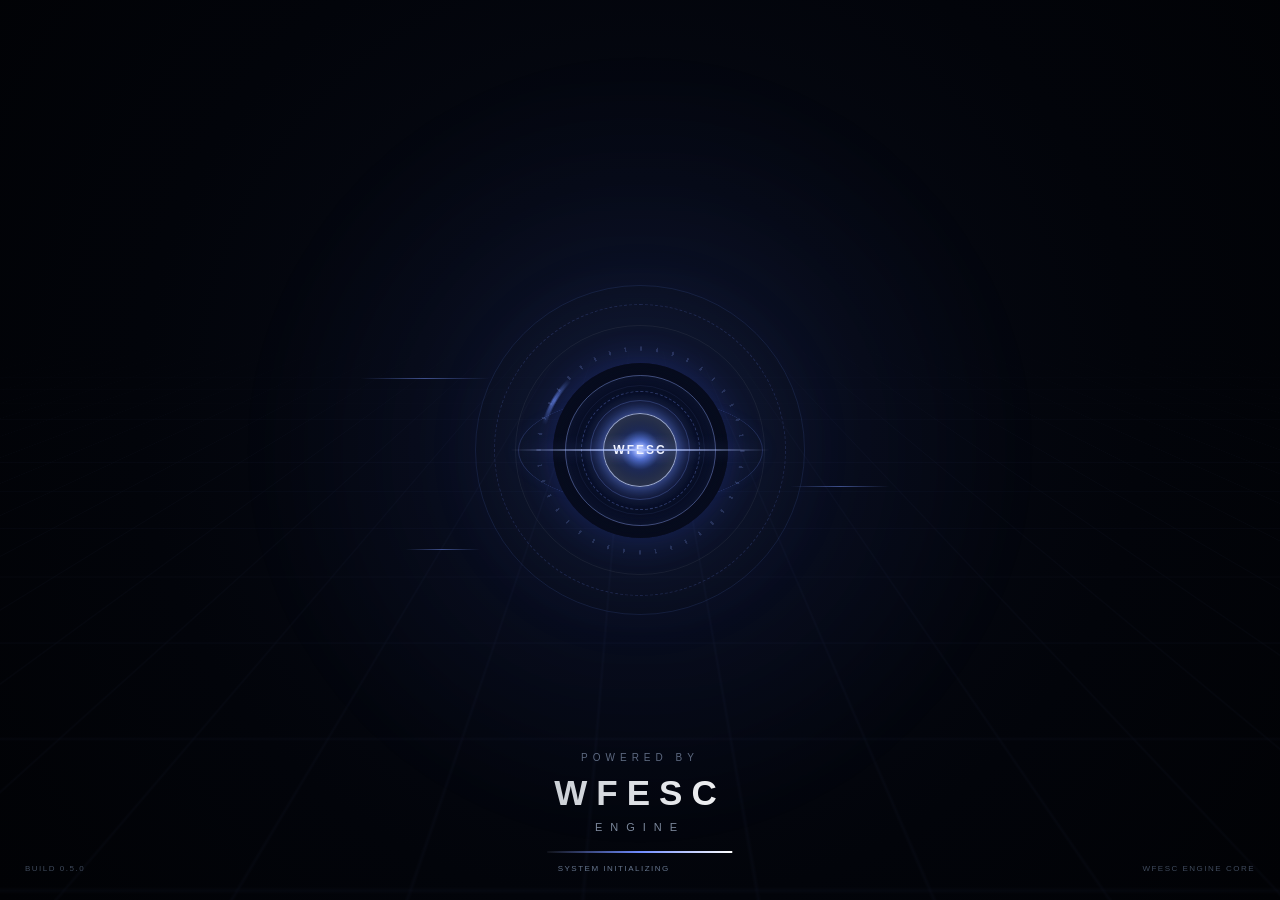
==== commit 6868e0cd: "Update fmt.Println message from 'Hello' to 'Goodbye'" ====
--- a/engine-test.html
+++ b/engine-test.html
@@ -1,1518 +1,1574 @@
-<!DOCTYPE html>  <html lang="ar" dir="rtl">    <head>    
-<meta charset="UTF-8">    
-<meta name="viewport" content="width=device-width,initial-scale=1.0">    
-<title>WFESC ENGINE — TEST 02</title>  <style>    
-*{    
-    box-sizing:border-box;    
-    margin:0;    
-    padding:0;    
-}    html,
+<!DOCTYPE html>
+<html lang="ar" dir="rtl">
+
+<head>
+
+<meta charset="UTF-8">
+<meta name="viewport" content="width=device-width,initial-scale=1.0">
+
+<title>WFESC ENGINE — TEST 02</title>
+
+<style>
+
+*{
+    box-sizing:border-box;
+    margin:0;
+    padding:0;
+}
+
+html,
 body{
-width:100%;
-height:100%;
-overflow:hidden;
-background:#010205;
-color:#fff;
-font-family:Arial,Tahoma,sans-serif;
-}
-
-/* =========================================================
-ENGINE SPLASH
+    width:100%;
+    height:100%;
+    overflow:hidden;
+    background:#010205;
+    color:#fff;
+    font-family:Arial,Tahoma,sans-serif;
+}
+
+/* =========================================================
+   ENGINE SPLASH
 ========================================================= */
 
 #engineBoot{
-position:fixed;
-inset:0;
-z-index:999999;
-overflow:hidden;
-background:
-radial-gradient(
-circle at 50% 45%,
-#0b1020 0%,
-#050812 28%,
-#02040a 62%,
-#010205 100%
-);
-
-display:flex;    
-align-items:center;    
-justify-content:center;    
-
-transition:    
-    opacity .8s cubic-bezier(.16,1,.3,1),    
-    transform 1s cubic-bezier(.16,1,.3,1);
-
+    position:fixed;
+    inset:0;
+    z-index:999999;
+    overflow:hidden;
+
+    background:
+        radial-gradient(
+            circle at 50% 45%,
+            #0b1020 0%,
+            #050812 28%,
+            #02040a 62%,
+            #010205 100%
+        );
+
+    display:flex;
+    align-items:center;
+    justify-content:center;
+
+    transition:
+        opacity .8s cubic-bezier(.16,1,.3,1),
+        transform 1s cubic-bezier(.16,1,.3,1);
 }
 
 #engineBoot.hide{
-opacity:0;
-transform:scale(1.12);
-pointer-events:none;
-}
-
-/* =========================================================
-BACKGROUND GRID
+    opacity:0;
+    transform:scale(1.12);
+    pointer-events:none;
+}
+
+/* =========================================================
+   BACKGROUND GRID
 ========================================================= */
 
 .bootGrid{
-position:absolute;
-inset:-50%;
-opacity:.17;
-
-background-image:    
-    linear-gradient(    
-        rgba(111,143,255,.14) 1px,    
-        transparent 1px    
-    ),    
-    linear-gradient(    
-        90deg,    
-        rgba(111,143,255,.14) 1px,    
-        transparent 1px    
-    );    
-
-background-size:60px 60px;    
-
-transform:    
-    perspective(550px)    
-    rotateX(67deg)    
-    translateY(25%);    
-
-animation:gridMove 5s linear infinite;    
-
-mask-image:    
-    linear-gradient(    
-        to bottom,    
-        transparent,    
-        #000 25%,    
-        #000 72%,    
-        transparent    
-    );
-
+    position:absolute;
+    inset:-50%;
+    opacity:.17;
+
+    background-image:
+        linear-gradient(
+            rgba(111,143,255,.14) 1px,
+            transparent 1px
+        ),
+        linear-gradient(
+            90deg,
+            rgba(111,143,255,.14) 1px,
+            transparent 1px
+        );
+
+    background-size:60px 60px;
+
+    transform:
+        perspective(550px)
+        rotateX(67deg)
+        translateY(25%);
+
+    animation:gridMove 5s linear infinite;
+
+    mask-image:
+        linear-gradient(
+            to bottom,
+            transparent,
+            #000 25%,
+            #000 72%,
+            transparent
+        );
 }
 
 @keyframes gridMove{
-from{
-background-position:0 0;
-}
-
-to{    
-    background-position:0 60px;    
-}
-
-}
-
-/* =========================================================
-BACKGROUND HALO
+
+    from{
+        background-position:0 0;
+    }
+
+    to{
+        background-position:0 60px;
+    }
+
+}
+
+/* =========================================================
+   BACKGROUND HALO
 ========================================================= */
 
 .bootHalo{
-position:absolute;
-width:65vmax;
-height:65vmax;
-border-radius:50%;
-
-background:    
-    radial-gradient(    
-        circle,    
-        rgba(74,111,255,.14) 0%,    
-        rgba(74,111,255,.055) 27%,    
-        transparent 67%    
-    );    
-
-filter:blur(20px);    
-
-animation:    
-    haloPulse 2.8s ease-in-out infinite;
-
+    position:absolute;
+    width:65vmax;
+    height:65vmax;
+    border-radius:50%;
+
+    background:
+        radial-gradient(
+            circle,
+            rgba(74,111,255,.14) 0%,
+            rgba(74,111,255,.055) 27%,
+            transparent 67%
+        );
+
+    filter:blur(20px);
+
+    animation:
+        haloPulse 2.8s ease-in-out infinite;
 }
 
 @keyframes haloPulse{
-0%,
-100%{
-transform:scale(.82);
-opacity:.55;
-}
-
-50%{    
-    transform:scale(1.08);    
-    opacity:1;    
-}
-
-}
-
-/* =========================================================
-PARTICLES
+
+    0%,
+    100%{
+        transform:scale(.82);
+        opacity:.55;
+    }
+
+    50%{
+        transform:scale(1.08);
+        opacity:1;
+    }
+
+}
+
+/* =========================================================
+   PARTICLES
 ========================================================= */
 
 #particles{
-position:absolute;
-inset:0;
+    position:absolute;
+    inset:0;
 }
 
 .particle{
-position:absolute;
-width:2px;
-height:2px;
-border-radius:50%;
-
-background:#9eb5ff;    
-
-box-shadow:    
-    0 0 7px rgba(130,160,255,.9);    
-
-animation:    
-    particleRise linear infinite;    
-
-opacity:0;
-
+    position:absolute;
+    width:2px;
+    height:2px;
+    border-radius:50%;
+
+    background:#9eb5ff;
+
+    box-shadow:
+        0 0 7px rgba(130,160,255,.9);
+
+    animation:
+        particleRise linear infinite;
+
+    opacity:0;
 }
 
 @keyframes particleRise{
 
-0%{    
-    transform:    
-        translate3d(0,80px,0)    
-        scale(.2);    
-
-    opacity:0;    
-}    
-
-15%{    
-    opacity:.8;    
-}    
-
-75%{    
-    opacity:.35;    
-}    
-
-100%{    
-    transform:    
-        translate3d(0,-230px,0)    
-        scale(1.1);    
-
-    opacity:0;    
-}
-
-}
-
-/* =========================================================
-ENGINE CONTAINER
+    0%{
+        transform:
+            translate3d(0,80px,0)
+            scale(.2);
+
+        opacity:0;
+    }
+
+    15%{
+        opacity:.8;
+    }
+
+    75%{
+        opacity:.35;
+    }
+
+    100%{
+        transform:
+            translate3d(0,-230px,0)
+            scale(1.1);
+
+        opacity:0;
+    }
+
+}
+
+/* =========================================================
+   ENGINE CONTAINER
 ========================================================= */
 
 .engineCore{
-position:relative;
-
-width:340px;    
-height:340px;    
-
-display:flex;    
-align-items:center;    
-justify-content:center;
-
-}
-
-/* =========================================================
-OUTER ENERGY FIELD
+    position:relative;
+
+    width:340px;
+    height:340px;
+
+    display:flex;
+    align-items:center;
+    justify-content:center;
+}
+
+/* =========================================================
+   OUTER ENERGY FIELD
 ========================================================= */
 
 .energyField{
-position:absolute;
-
-width:330px;    
-height:330px;    
-
-border-radius:50%;    
-
-border:    
-    1px solid    
-    rgba(105,139,255,.13);    
-
-box-shadow:    
-    0 0 70px rgba(71,105,255,.04);    
-
-animation:    
-    fieldRotate 22s linear infinite;
-
+    position:absolute;
+
+    width:330px;
+    height:330px;
+
+    border-radius:50%;
+
+    border:
+        1px solid
+        rgba(105,139,255,.13);
+
+    box-shadow:
+        0 0 70px rgba(71,105,255,.04);
+
+    animation:
+        fieldRotate 22s linear infinite;
 }
 
 .energyField::before,
 .energyField::after{
-content:"";
-
-position:absolute;    
-
-inset:18px;    
-
-border-radius:50%;    
-
-border:    
-    1px dashed    
-    rgba(115,145,255,.18);
-
+    content:"";
+
+    position:absolute;
+
+    inset:18px;
+
+    border-radius:50%;
+
+    border:
+        1px dashed
+        rgba(115,145,255,.18);
 }
 
 .energyField::after{
-inset:39px;
-
-border:    
-    1px solid    
-    rgba(255,255,255,.06);    
-
-animation:    
-    fieldRotateReverse 13s linear infinite;
-
+    inset:39px;
+
+    border:
+        1px solid
+        rgba(255,255,255,.06);
+
+    animation:
+        fieldRotateReverse 13s linear infinite;
 }
 
 @keyframes fieldRotate{
-to{
-transform:rotate(360deg);
-}
+
+    to{
+        transform:rotate(360deg);
+    }
+
 }
 
 @keyframes fieldRotateReverse{
-to{
-transform:rotate(-360deg);
-}
-}
-
-/* =========================================================
-RADAR RING
+
+    to{
+        transform:rotate(-360deg);
+    }
+
+}
+
+/* =========================================================
+   RADAR RING
 ========================================================= */
 
 .radar{
-position:absolute;
-
-width:285px;    
-height:285px;    
-
-border-radius:50%;    
-
-background:    
-    conic-gradient(    
-        from 0deg,    
-        transparent 0deg,    
-        transparent 285deg,    
-        rgba(112,145,255,.65) 300deg,    
-        transparent 315deg,    
-        transparent 360deg    
-    );    
-
--webkit-mask:    
-    radial-gradient(    
-        circle,    
-        transparent 0 48%,    
-        #000 49% 50%,    
-        transparent 51%    
-    );    
-
-mask:    
-    radial-gradient(    
-        circle,    
-        transparent 0 48%,    
-        #000 49% 50%,    
-        transparent 51%    
-    );    
-
-animation:    
-    radarSpin 3.5s linear infinite;
-
+    position:absolute;
+
+    width:285px;
+    height:285px;
+
+    border-radius:50%;
+
+    background:
+        conic-gradient(
+            from 0deg,
+            transparent 0deg,
+            transparent 285deg,
+            rgba(112,145,255,.65) 300deg,
+            transparent 315deg,
+            transparent 360deg
+        );
+
+    -webkit-mask:
+        radial-gradient(
+            circle,
+            transparent 0 48%,
+            #000 49% 50%,
+            transparent 51%
+        );
+
+    mask:
+        radial-gradient(
+            circle,
+            transparent 0 48%,
+            #000 49% 50%,
+            transparent 51%
+        );
+
+    animation:
+        radarSpin 3.5s linear infinite;
 }
 
 @keyframes radarSpin{
-to{
-transform:rotate(360deg);
-}
-}
-
-/* =========================================================
-TECH TICKS
+
+    to{
+        transform:rotate(360deg);
+    }
+
+}
+
+/* =========================================================
+   TECH TICKS
 ========================================================= */
 
 .techRing{
-position:absolute;
-
-width:305px;    
-height:305px;    
-
-border-radius:50%;    
-
-background:    
-    repeating-conic-gradient(    
-        from 0deg,    
-        rgba(150,175,255,.55) 0deg 1deg,    
-        transparent 1deg 9deg    
-    );    
-
--webkit-mask:    
-    radial-gradient(    
-        circle,    
-        transparent 0 46%,    
-        #000 46.5% 48%,    
-        transparent 48.5%    
-    );    
-
-mask:    
-    radial-gradient(    
-        circle,    
-        transparent 0 46%,    
-        #000 46.5% 48%,    
-        transparent 48.5%    
-    );    
-
-opacity:.35;    
-
-animation:    
-    fieldRotate 28s linear infinite;
-
-}
-
-/* =========================================================
-INNER ORBIT
+    position:absolute;
+
+    width:305px;
+    height:305px;
+
+    border-radius:50%;
+
+    background:
+        repeating-conic-gradient(
+            from 0deg,
+            rgba(150,175,255,.55) 0deg 1deg,
+            transparent 1deg 9deg
+        );
+
+    -webkit-mask:
+        radial-gradient(
+            circle,
+            transparent 0 46%,
+            #000 46.5% 48%,
+            transparent 48.5%
+        );
+
+    mask:
+        radial-gradient(
+            circle,
+            transparent 0 46%,
+            #000 46.5% 48%,
+            transparent 48.5%
+        );
+
+    opacity:.35;
+
+    animation:
+        fieldRotate 28s linear infinite;
+}
+
+/* =========================================================
+   INNER ORBIT
 ========================================================= */
 
 .orbit{
-position:absolute;
-
-width:245px;    
-height:245px;    
-
-border-radius:50%;    
-
-border:    
-    1px solid    
-    rgba(120,145,255,.22);    
-
-transform:rotateX(64deg);    
-
-box-shadow:    
-    0 0 20px rgba(80,110,255,.05);    
-
-animation:    
-    orbitPulse 2s ease-in-out infinite;
-
+    position:absolute;
+
+    width:245px;
+    height:245px;
+
+    border-radius:50%;
+
+    border:
+        1px solid
+        rgba(120,145,255,.22);
+
+    transform:rotateX(64deg);
+
+    box-shadow:
+        0 0 20px rgba(80,110,255,.05);
+
+    animation:
+        orbitPulse 2s ease-in-out infinite;
 }
 
 .orbit::before,
 .orbit::after{
-content:"";
-
-position:absolute;    
-
-width:7px;    
-height:7px;    
-
-border-radius:50%;    
-
-background:#a9bcff;    
-
-box-shadow:    
-    0 0 14px #7895ff,    
-    0 0 28px #5575ff;
-
+    content:"";
+
+    position:absolute;
+
+    width:7px;
+    height:7px;
+
+    border-radius:50%;
+
+    background:#a9bcff;
+
+    box-shadow:
+        0 0 14px #7895ff,
+        0 0 28px #5575ff;
 }
 
 .orbit::before{
-top:-3px;
-left:50%;
+    top:-3px;
+    left:50%;
 }
 
 .orbit::after{
-bottom:-3px;
-right:50%;
+    bottom:-3px;
+    right:50%;
 }
 
 @keyframes orbitPulse{
-0%,
-100%{
-transform:
-rotateX(64deg)
-scale(.94);
-
-opacity:.45;    
-}    
-
-50%{    
-    transform:    
-        rotateX(64deg)    
-        scale(1.05);    
-
-    opacity:1;    
-}
-
-}
-
-/* =========================================================
-CENTRAL REACTOR
+
+    0%,
+    100%{
+        transform:
+            rotateX(64deg)
+            scale(.94);
+
+        opacity:.45;
+    }
+
+    50%{
+        transform:
+            rotateX(64deg)
+            scale(1.05);
+
+        opacity:1;
+    }
+
+}
+
+/* =========================================================
+   CENTRAL REACTOR
 ========================================================= */
 
 .reactor{
-position:absolute;
-
-width:175px;    
-height:175px;    
-
-border-radius:50%;    
-
-display:flex;    
-align-items:center;    
-justify-content:center;    
-
-background:    
-    radial-gradient(    
-        circle,    
-        #202d5d 0%,    
-        #0b1126 30%,    
-        #050916 55%,    
-        #02040a 76%,    
-        transparent 77%    
-    );    
-
-box-shadow:    
-    0 0 35px rgba(65,100,255,.22),    
-    inset 0 0 35px rgba(90,120,255,.12);    
-
-animation:    
-    reactorAppear 1.4s cubic-bezier(.16,1,.3,1) forwards,    
-    reactorPulse 2s 1.4s ease-in-out infinite;    
-
-transform:scale(0);
-
+    position:absolute;
+
+    width:175px;
+    height:175px;
+
+    border-radius:50%;
+
+    display:flex;
+    align-items:center;
+    justify-content:center;
+
+    background:
+        radial-gradient(
+            circle,
+            #202d5d 0%,
+            #0b1126 30%,
+            #050916 55%,
+            #02040a 76%,
+            transparent 77%
+        );
+
+    box-shadow:
+        0 0 35px rgba(65,100,255,.22),
+        inset 0 0 35px rgba(90,120,255,.12);
+
+    animation:
+        reactorAppear 1.4s cubic-bezier(.16,1,.3,1) forwards,
+        reactorPulse 2s 1.4s ease-in-out infinite;
+
+    transform:scale(0);
 }
 
 @keyframes reactorAppear{
-to{
-transform:scale(1);
-}
+
+    to{
+        transform:scale(1);
+    }
+
 }
 
 @keyframes reactorPulse{
 
-0%,    
-100%{    
-    filter:brightness(.9);    
-}    
-
-50%{    
-    filter:brightness(1.3);    
-}
-
-}
-
-/* reactor shell */
+    0%,
+    100%{
+        filter:brightness(.9);
+    }
+
+    50%{
+        filter:brightness(1.3);
+    }
+
+}
+
+/* =========================================================
+   REACTOR SHELL
+========================================================= */
 
 .reactorShell{
-position:absolute;
-
-inset:12px;    
-
-border-radius:50%;    
-
-border:    
-    1px solid    
-    rgba(146,169,255,.42);    
-
-box-shadow:    
-    inset 0 0 20px rgba(96,126,255,.12);    
-
-animation:    
-    shellSpin 8s linear infinite;
-
+    position:absolute;
+
+    inset:12px;
+
+    border-radius:50%;
+
+    border:
+        1px solid
+        rgba(146,169,255,.42);
+
+    box-shadow:
+        inset 0 0 20px rgba(96,126,255,.12);
+
+    animation:
+        shellSpin 8s linear infinite;
 }
 
 .reactorShell::before{
-content:"";
-
-position:absolute;    
-
-inset:15px;    
-
-border-radius:50%;    
-
-border:    
-    1px dashed    
-    rgba(133,160,255,.3);
-
+    content:"";
+
+    position:absolute;
+
+    inset:15px;
+
+    border-radius:50%;
+
+    border:
+        1px dashed
+        rgba(133,160,255,.3);
 }
 
 @keyframes shellSpin{
-to{
-transform:rotate(360deg);
-}
-}
-
-/* reactor core */
+
+    to{
+        transform:rotate(360deg);
+    }
+
+}
+
+/* =========================================================
+   REACTOR CORE
+========================================================= */
 
 .core{
-position:absolute;
-
-width:74px;    
-height:74px;    
-
-border-radius:50%;    
-
-background:    
-    radial-gradient(    
-        circle,    
-        #eef3ff 0%,    
-        #a8bbff 7%,    
-        #4b69c9 18%,    
-        #17234e 39%,    
-        #050914 68%    
-    );    
-
-border:    
-    1px solid    
-    rgba(190,207,255,.8);    
-
-box-shadow:    
-    0 0 18px rgba(117,148,255,.7),    
-    0 0 55px rgba(69,104,255,.4),    
-    inset 0 0 25px rgba(160,185,255,.45);    
-
-display:flex;    
-align-items:center;    
-justify-content:center;    
-
-animation:    
-    corePulse 1.4s ease-in-out infinite;
-
+    position:absolute;
+
+    width:74px;
+    height:74px;
+
+    border-radius:50%;
+
+    background:
+        radial-gradient(
+            circle,
+            #eef3ff 0%,
+            #a8bbff 7%,
+            #4b69c9 18%,
+            #17234e 39%,
+            #050914 68%
+        );
+
+    border:
+        1px solid
+        rgba(190,207,255,.8);
+
+    box-shadow:
+        0 0 18px rgba(117,148,255,.7),
+        0 0 55px rgba(69,104,255,.4),
+        inset 0 0 25px rgba(160,185,255,.45);
+
+    display:flex;
+    align-items:center;
+    justify-content:center;
+
+    animation:
+        corePulse 1.4s ease-in-out infinite;
 }
 
 .core::before{
-content:"";
-
-position:absolute;    
-
-inset:-14px;    
-
-border-radius:50%;    
-
-border:    
-    1px solid    
-    rgba(125,154,255,.25);    
-
-animation:    
-    coreWave 1.8s ease-out infinite;
-
+    content:"";
+
+    position:absolute;
+
+    inset:-14px;
+
+    border-radius:50%;
+
+    border:
+        1px solid
+        rgba(125,154,255,.25);
+
+    animation:
+        coreWave 1.8s ease-out infinite;
 }
 
 .core::after{
-content:"";
-
-position:absolute;    
-
-inset:-29px;    
-
-border-radius:50%;    
-
-border:    
-    1px solid    
-    rgba(125,154,255,.08);    
-
-animation:    
-    coreWave 1.8s .5s ease-out infinite;
-
+    content:"";
+
+    position:absolute;
+
+    inset:-29px;
+
+    border-radius:50%;
+
+    border:
+        1px solid
+        rgba(125,154,255,.08);
+
+    animation:
+        coreWave 1.8s .5s ease-out infinite;
 }
 
 .coreText{
-position:relative;
-z-index:2;
-
-font-size:12px;    
-font-weight:900;    
-
-letter-spacing:2px;    
-
-color:#fff;    
-
-text-shadow:    
-    0 0 12px rgba(180,200,255,.9);
-
+    position:relative;
+    z-index:2;
+
+    font-size:12px;
+    font-weight:900;
+
+    letter-spacing:2px;
+
+    color:#fff;
+
+    text-shadow:
+        0 0 12px rgba(180,200,255,.9);
 }
 
 @keyframes corePulse{
-0%,
-100%{
-transform:scale(.88);
-}
-
-50%{    
-    transform:scale(1.08);    
-}
+
+    0%,
+    100%{
+        transform:scale(.88);
+    }
+
+    50%{
+        transform:scale(1.08);
+    }
 
 }
 
 @keyframes coreWave{
-0%{
-transform:scale(.7);
-opacity:.9;
-}
-
-100%{    
-    transform:scale(1.5);    
-    opacity:0;    
-}
-
-}
-
-/* =========================================================
-DATA LINES
+
+    0%{
+        transform:scale(.7);
+        opacity:.9;
+    }
+
+    100%{
+        transform:scale(1.5);
+        opacity:0;
+    }
+
+}
+
+/* =========================================================
+   DATA LINES
 ========================================================= */
 
 .dataLine{
-position:absolute;
-
-height:1px;    
-
-background:    
-    linear-gradient(    
-        90deg,    
-        transparent,    
-        rgba(120,150,255,.7),    
-        transparent    
-    );    
-
-opacity:0;    
-
-animation:    
-    dataAppear .8s forwards;
-
+    position:absolute;
+
+    height:1px;
+
+    background:
+        linear-gradient(
+            90deg,
+            transparent,
+            rgba(120,150,255,.7),
+            transparent
+        );
+
+    opacity:0;
+
+    animation:
+        dataAppear .8s forwards;
 }
 
 .line1{
-width:130px;
-right:calc(50% + 150px);
-top:42%;
-animation-delay:1.1s;
+    width:130px;
+    right:calc(50% + 150px);
+    top:42%;
+    animation-delay:1.1s;
 }
 
 .line2{
-width:100px;
-left:calc(50% + 150px);
-top:54%;
-animation-delay:1.3s;
+    width:100px;
+    left:calc(50% + 150px);
+    top:54%;
+    animation-delay:1.3s;
 }
 
 .line3{
-width:75px;
-right:calc(50% + 160px);
-top:61%;
-animation-delay:1.5s;
+    width:75px;
+    right:calc(50% + 160px);
+    top:61%;
+    animation-delay:1.5s;
 }
 
 @keyframes dataAppear{
-from{
-transform:scaleX(0);
-opacity:0;
-}
-
-to{    
-    transform:scaleX(1);    
-    opacity:.7;    
-}
-
-}
-
-/* =========================================================
-SCANNER
+
+    from{
+        transform:scaleX(0);
+        opacity:0;
+    }
+
+    to{
+        transform:scaleX(1);
+        opacity:.7;
+    }
+
+}
+
+/* =========================================================
+   SCANNER
 ========================================================= */
 
 .scanner{
-position:absolute;
-
-width:260px;    
-height:2px;    
-
-background:    
-    linear-gradient(    
-        90deg,    
-        transparent,    
-        rgba(176,195,255,.95),    
-        transparent    
-    );    
-
-filter:    
-    blur(.3px)    
-    drop-shadow(0 0 7px #718eff);    
-
-animation:    
-    scan 2.4s ease-in-out infinite;
-
+    position:absolute;
+
+    width:260px;
+    height:2px;
+
+    background:
+        linear-gradient(
+            90deg,
+            transparent,
+            rgba(176,195,255,.95),
+            transparent
+        );
+
+    filter:
+        blur(.3px)
+        drop-shadow(0 0 7px #718eff);
+
+    animation:
+        scan 2.4s ease-in-out infinite;
 }
 
 @keyframes scan{
-0%{
-transform:translateY(-120px);
-opacity:0;
-}
-
-20%{    
-    opacity:.9;    
-}    
-
-50%{    
-    transform:translateY(120px);    
-    opacity:.25;    
-}    
-
-80%{    
-    opacity:.8;    
-}    
-
-100%{    
-    transform:translateY(-120px);    
-    opacity:0;    
-}
-
-}
-
-/* =========================================================
-BOOT TEXT
+
+    0%{
+        transform:translateY(-120px);
+        opacity:0;
+    }
+
+    20%{
+        opacity:.9;
+    }
+
+    50%{
+        transform:translateY(120px);
+        opacity:.25;
+    }
+
+    80%{
+        opacity:.8;
+    }
+
+    100%{
+        transform:translateY(-120px);
+        opacity:0;
+    }
+
+}
+
+/* =========================================================
+   BOOT TEXT
 ========================================================= */
 
 .bootBrand{
-position:absolute;
-
-bottom:67px;    
-
-left:0;    
-right:0;    
-
-text-align:center;
-
+    position:absolute;
+
+    bottom:67px;
+
+    left:0;
+    right:0;
+
+    text-align:center;
 }
 
 .powered{
-font-size:10px;
-
-letter-spacing:5px;    
-
-color:#5d6980;    
-
-margin-bottom:10px;    
-
-opacity:0;    
-
-animation:    
-    textIn .8s .5s forwards;
-
+    font-size:10px;
+
+    letter-spacing:5px;
+
+    color:#5d6980;
+
+    margin-bottom:10px;
+
+    opacity:0;
+
+    animation:
+        textIn .8s .5s forwards;
 }
 
 .wfesc{
-font-size:35px;
-
-font-weight:900;    
-
-letter-spacing:9px;    
-
-background:    
-    linear-gradient(    
-        90deg,    
-        #59657b,    
-        #fff,    
-        #8ea7ff,    
-        #fff,    
-        #59657b    
-    );    
-
-background-size:250% auto;    
-
--webkit-background-clip:text;    
-background-clip:text;    
-
-color:transparent;    
-
-animation:    
-    textShine 2.5s linear infinite,    
-    textIn .8s .75s forwards;    
-
-opacity:0;
-
+    font-size:35px;
+
+    font-weight:900;
+
+    letter-spacing:9px;
+
+    background:
+        linear-gradient(
+            90deg,
+            #59657b,
+            #fff,
+            #8ea7ff,
+            #fff,
+            #59657b
+        );
+
+    background-size:250% auto;
+
+    -webkit-background-clip:text;
+    background-clip:text;
+
+    color:transparent;
+
+    animation:
+        textShine 2.5s linear infinite,
+        textIn .8s .75s forwards;
+
+    opacity:0;
 }
 
 .engineLabel{
-margin-top:8px;
-
-font-size:11px;    
-
-letter-spacing:8px;    
-
-color:#7b879b;    
-
-opacity:0;    
-
-animation:    
-    textIn .8s 1s forwards;
-
+    margin-top:8px;
+
+    font-size:11px;
+
+    letter-spacing:8px;
+
+    color:#7b879b;
+
+    opacity:0;
+
+    animation:
+        textIn .8s 1s forwards;
 }
 
 @keyframes textShine{
-to{
-background-position:250% center;
-}
+
+    to{
+        background-position:250% center;
+    }
+
 }
 
 @keyframes textIn{
-from{
-opacity:0;
-transform:translateY(15px);
-}
-
-to{    
-    opacity:1;    
-    transform:translateY(0);    
-}
-
-}
-
-/* =========================================================
-SYSTEM STATUS
+
+    from{
+        opacity:0;
+        transform:translateY(15px);
+    }
+
+    to{
+        opacity:1;
+        transform:translateY(0);
+    }
+
+}
+
+/* =========================================================
+   SYSTEM STATUS
 ========================================================= */
 
 .systemStatus{
-position:absolute;
-
-left:25px;    
-right:25px;    
-bottom:27px;    
-
-display:flex;    
-
-justify-content:space-between;    
-
-color:#3f4a5c;    
-
-font-size:8px;    
-
-letter-spacing:1.5px;
-
+    position:absolute;
+
+    left:25px;
+    right:25px;
+    bottom:27px;
+
+    display:flex;
+
+    justify-content:space-between;
+
+    color:#3f4a5c;
+
+    font-size:8px;
+
+    letter-spacing:1.5px;
 }
 
 .statusCenter{
-color:#66758d;
-
-animation:    
-    statusPulse .8s ease-in-out infinite alternate;
-
+    color:#66758d;
+
+    animation:
+        statusPulse .8s ease-in-out infinite alternate;
 }
 
 @keyframes statusPulse{
-from{
-opacity:.35;
-}
-
-to{    
-    opacity:1;    
-}
-
-}
-
-/* =========================================================
-PROGRESS
+
+    from{
+        opacity:.35;
+    }
+
+    to{
+        opacity:1;
+    }
+
+}
+
+/* =========================================================
+   PROGRESS
 ========================================================= */
 
 .progress{
-position:absolute;
-
-bottom:47px;    
-
-left:50%;    
-
-width:185px;    
-height:2px;    
-
-transform:translateX(-50%);    
-
-background:    
-    rgba(255,255,255,.055);    
-
-overflow:hidden;
-
+    position:absolute;
+
+    bottom:47px;
+
+    left:50%;
+
+    width:185px;
+    height:2px;
+
+    transform:translateX(-50%);
+
+    background:
+        rgba(255,255,255,.055);
+
+    overflow:hidden;
 }
 
 .progressBar{
-width:0;
-height:100%;
-
-background:    
-    linear-gradient(    
-        90deg,    
-        transparent,    
-        #708cff,    
-        #fff    
-    );    
-
-box-shadow:    
-    0 0 14px rgba(111,140,255,.9);    
-
-animation:    
-    bootProgress 3.65s    
-    cubic-bezier(.16,1,.3,1)    
-    forwards;
-
+    width:0;
+    height:100%;
+
+    background:
+        linear-gradient(
+            90deg,
+            transparent,
+            #708cff,
+            #fff
+        );
+
+    box-shadow:
+        0 0 14px rgba(111,140,255,.9);
+
+    animation:
+        bootProgress 3.65s
+        cubic-bezier(.16,1,.3,1)
+        forwards;
 }
 
 @keyframes bootProgress{
-0%{
-width:0;
-}
-
-25%{    
-    width:18%;    
-}    
-
-47%{    
-    width:39%;    
-}    
-
-68%{    
-    width:64%;    
-}    
-
-86%{    
-    width:83%;    
-}    
-
-100%{    
-    width:100%;    
-}
-
-}
-
-/* =========================================================
-FINAL FLASH
+
+    0%{
+        width:0;
+    }
+
+    25%{
+        width:18%;
+    }
+
+    47%{
+        width:39%;
+    }
+
+    68%{
+        width:64%;
+    }
+
+    86%{
+        width:83%;
+    }
+
+    100%{
+        width:100%;
+    }
+
+}
+
+/* =========================================================
+   FINAL FLASH
 ========================================================= */
 
 .finalFlash{
-position:absolute;
-
-inset:0;    
-
-background:#fff;    
-
-opacity:0;    
-
-pointer-events:none;    
-
-animation:    
-    finalFlash .5s 3.7s ease-out forwards;
-
+    position:absolute;
+
+    inset:0;
+
+    background:#fff;
+
+    opacity:0;
+
+    pointer-events:none;
+
+    animation:
+        finalFlash .5s 3.7s ease-out forwards;
 }
 
 @keyframes finalFlash{
 
-0%{    
-    opacity:0;    
-}    
-
-18%{    
-    opacity:.11;    
-}    
-
-100%{    
-    opacity:0;    
-}
-
-}
-
-/* =========================================================
-APP
+    0%{
+        opacity:0;
+    }
+
+    18%{
+        opacity:.11;
+    }
+
+    100%{
+        opacity:0;
+    }
+
+}
+
+/* =========================================================
+   APP
 ========================================================= */
 
 #app{
-position:fixed;
-inset:0;
-
-opacity:0;    
-transform:scale(1.025);    
-
-background:    
-    radial-gradient(    
-        circle at 50% 20%,    
-        #101827,    
-        #05070c 45%,    
-        #020305    
-    );    
-
-transition:    
-    opacity .8s ease,    
-    transform 1s cubic-bezier(.16,1,.3,1);
-
+    position:fixed;
+    inset:0;
+
+    opacity:0;
+    transform:scale(1.025);
+
+    background:
+        radial-gradient(
+            circle at 50% 20%,
+            #101827,
+            #05070c 45%,
+            #020305
+        );
+
+    transition:
+        opacity .8s ease,
+        transform 1s cubic-bezier(.16,1,.3,1);
 }
 
 #app.show{
-opacity:1;
-transform:scale(1);
+    opacity:1;
+    transform:scale(1);
 }
 
 .header{
-height:70px;
-
-display:flex;    
-
-align-items:center;    
-justify-content:space-between;    
-
-padding:0 20px;    
-
-border-bottom:    
-    1px solid    
-    rgba(255,255,255,.07);    
-
-background:    
-    rgba(4,6,10,.75);    
-
-backdrop-filter:blur(20px);
-
+    height:70px;
+
+    display:flex;
+
+    align-items:center;
+    justify-content:space-between;
+
+    padding:0 20px;
+
+    border-bottom:
+        1px solid
+        rgba(255,255,255,.07);
+
+    background:
+        rgba(4,6,10,.75);
+
+    backdrop-filter:blur(20px);
 }
 
 .logo{
-display:flex;
-align-items:center;
-gap:10px;
+    display:flex;
+    align-items:center;
+    gap:10px;
 }
 
 .logoIcon{
-width:40px;
-height:40px;
-
-display:grid;    
-place-items:center;    
-
-border-radius:12px;    
-
-border:    
-    1px solid    
-    rgba(255,255,255,.1);    
-
-background:    
-    linear-gradient(    
-        145deg,    
-        #151d2d,    
-        #05070b    
-    );    
-
-font-weight:900;
-
+    width:40px;
+    height:40px;
+
+    display:grid;
+    place-items:center;
+
+    border-radius:12px;
+
+    border:
+        1px solid
+        rgba(255,255,255,.1);
+
+    background:
+        linear-gradient(
+            145deg,
+            #151d2d,
+            #05070b
+        );
+
+    font-weight:900;
 }
 
 .logoText strong{
-display:block;
-font-size:15px;
+    display:block;
+    font-size:15px;
 }
 
 .logoText small{
-color:#667080;
-font-size:10px;
+    color:#667080;
+    font-size:10px;
 }
 
 .online{
-font-size:9px;
-letter-spacing:1px;
-color:#687487;
+    font-size:9px;
+    letter-spacing:1px;
+    color:#687487;
 }
 
 .content{
-height:
-calc(100vh - 140px);
-
-display:flex;    
-
-align-items:center;    
-justify-content:center;    
-
-flex-direction:column;    
-
-gap:12px;
-
+    height:
+        calc(100vh - 140px);
+
+    display:flex;
+
+    align-items:center;
+    justify-content:center;
+
+    flex-direction:column;
+
+    gap:12px;
 }
 
 .content h1{
-font-size:32px;
+    font-size:32px;
 }
 
 .content p{
-color:#6d7788;
+    color:#6d7788;
 }
 
 .nav{
-position:absolute;
-
-bottom:14px;    
-
-left:50%;    
-
-transform:translateX(-50%);    
-
-width:min(94%,500px);    
-height:62px;    
-
-display:flex;    
-align-items:center;    
-justify-content:space-around;    
-
-border:    
-    1px solid    
-    rgba(255,255,255,.08);    
-
-background:    
-    rgba(7,9,14,.78);    
-
-backdrop-filter:blur(22px);    
-
-border-radius:20px;
-
+    position:absolute;
+
+    bottom:14px;
+
+    left:50%;
+
+    transform:translateX(-50%);
+
+    width:min(94%,500px);
+    height:62px;
+
+    display:flex;
+    align-items:center;
+    justify-content:space-around;
+
+    border:
+        1px solid
+        rgba(255,255,255,.08);
+
+    background:
+        rgba(7,9,14,.78);
+
+    backdrop-filter:blur(22px);
+
+    border-radius:20px;
 }
 
 .nav button{
-width:58px;
-height:48px;
-
-border:0;    
-
-background:transparent;    
-
-color:#697384;    
-
-border-radius:15px;    
-
-font-size:21px;    
-
-cursor:pointer;    
-
-transition:.25s ease;
-
+    width:58px;
+    height:48px;
+
+    border:0;
+
+    background:transparent;
+
+    color:#697384;
+
+    border-radius:15px;
+
+    font-size:21px;
+
+    cursor:pointer;
+
+    transition:.25s ease;
 }
 
 .nav button.active{
-color:#fff;
-
-background:    
-    rgba(255,255,255,.07);    
-
-box-shadow:    
-    0 0 20px    
-    rgba(100,130,255,.08);
-
-}
-
-/* =========================================================
-MOBILE
+    color:#fff;
+
+    background:
+        rgba(255,255,255,.07);
+
+    box-shadow:
+        0 0 20px
+        rgba(100,130,255,.08);
+}
+
+/* =========================================================
+   MOBILE
 ========================================================= */
 
 @media(max-width:500px){
 
-.engineCore{    
-    width:315px;    
-    height:315px;    
-}    
-
-.energyField{    
-    width:305px;    
-    height:305px;    
-}    
-
-.techRing{    
-    width:282px;    
-    height:282px;    
-}    
-
-.radar{    
-    width:265px;    
-    height:265px;    
-}    
-
-.orbit{    
-    width:225px;    
-    height:225px;    
-}    
-
-.wfesc{    
-    font-size:29px;    
-    letter-spacing:7px;    
-}    
-
-.bootBrand{    
-    bottom:68px;    
-}    
-
-.dataLine{    
-    display:none;    
-}
-
-}
-</style>  </head>  <body>  <!-- =====================================================    
-WFESC ENGINE BOOT    
-===================================================== -->  <div id="engineBoot">  <div class="bootHalo"></div>
-
-<div class="bootGrid"></div>    <div id="particles"></div>    <div class="engineCore">    <div class="energyField"></div>    
-
-<div class="techRing"></div>    
-
-<div class="radar"></div>    
-
-<div class="orbit"></div>    
-
-<div class="reactor">    
-
-    <div class="reactorShell"></div>    
-
-    <div class="core">    
-        <span class="coreText">WFESC</span>    
-    </div>    
-
-</div>    
-
-<div class="scanner"></div>
-
-</div>    <div class="dataLine line1"></div>    
-<div class="dataLine line2"></div>    
-<div class="dataLine line3"></div>    <div class="bootBrand">    <div class="powered">    
-    POWERED BY    
-</div>    
-
-<div class="wfesc">    
-    WFESC    
-</div>    
-
-<div class="engineLabel">    
-    ENGINE    
+    .engineCore{
+        width:315px;
+        height:315px;
+    }
+
+    .energyField{
+        width:305px;
+        height:305px;
+    }
+
+    .techRing{
+        width:282px;
+        height:282px;
+    }
+
+    .radar{
+        width:265px;
+        height:265px;
+    }
+
+    .orbit{
+        width:225px;
+        height:225px;
+    }
+
+    .wfesc{
+        font-size:29px;
+        letter-spacing:7px;
+    }
+
+    .bootBrand{
+        bottom:68px;
+    }
+
+    .dataLine{
+        display:none;
+    }
+
+}
+
+</style>
+
+</head>
+
+<body>
+
+<!-- =====================================================
+     WFESC ENGINE BOOT
+===================================================== -->
+
+<div id="engineBoot">
+
+    <div class="bootHalo"></div>
+
+    <div class="bootGrid"></div>
+
+    <div id="particles"></div>
+
+    <div class="engineCore">
+
+        <div class="energyField"></div>
+
+        <div class="techRing"></div>
+
+        <div class="radar"></div>
+
+        <div class="orbit"></div>
+
+        <div class="reactor">
+
+            <div class="reactorShell"></div>
+
+            <div class="core">
+
+                <span class="coreText">
+                    WFESC
+                </span>
+
+            </div>
+
+        </div>
+
+        <div class="scanner"></div>
+
+    </div>
+
+    <div class="dataLine line1"></div>
+
+    <div class="dataLine line2"></div>
+
+    <div class="dataLine line3"></div>
+
+    <div class="bootBrand">
+
+        <div class="powered">
+            POWERED BY
+        </div>
+
+        <div class="wfesc">
+            WFESC
+        </div>
+
+        <div class="engineLabel">
+            ENGINE
+        </div>
+
+    </div>
+
+    <div class="progress">
+
+        <div class="progressBar"></div>
+
+    </div>
+
+    <div class="systemStatus">
+
+        <span>
+            WFESC ENGINE CORE
+        </span>
+
+        <span class="statusCenter">
+            SYSTEM INITIALIZING
+        </span>
+
+        <span>
+            BUILD 0.5.0
+        </span>
+
+    </div>
+
+    <div class="finalFlash"></div>
+
 </div>
 
-</div>    <div class="progress">    
-    <div class="progressBar"></div>    
-</div>    <div class="systemStatus">    <span>    
-    WFESC ENGINE CORE    
-</span>    
-
-<span class="statusCenter">    
-    SYSTEM INITIALIZING    
-</span>    
-
-<span>    
-    BUILD 0.5.0    
-</span>
-
-</div>    <div class="finalFlash"></div>  </div>  <!-- =====================================================    
-     APPLICATION    
-===================================================== -->  <div id="app">  <header class="header">    <div class="logo">    
-
-    <div class="logoIcon">    
-        W    
-    </div>    
-
-    <div class="logoText">    
-
-        <strong>    
-            أوفِس WFESC    
-        </strong>    
-
-        <small>    
-            WFESC ENGINE    
-        </small>    
-
-    </div>    
-
-</div>    
-
-<div class="online">    
-    ENGINE ONLINE    
+
+<!-- =====================================================
+     APPLICATION
+===================================================== -->
+
+<div id="app">
+
+    <header class="header">
+
+        <div class="logo">
+
+            <div class="logoIcon">
+                W
+            </div>
+
+            <div class="logoText">
+
+                <strong>
+                    أوفِس WFESC
+                </strong>
+
+                <small>
+                    WFESC ENGINE
+                </small>
+
+            </div>
+
+        </div>
+
+        <div class="online">
+            ENGINE ONLINE
+        </div>
+
+    </header>
+
+
+    <main class="content" id="content">
+
+        <h1>
+            الرئيسية
+        </h1>
+
+        <p>
+            مرحباً بك داخل WFESC ENGINE
+        </p>
+
+    </main>
+
+
+    <nav class="nav">
+
+        <button
+            class="active"
+            data-page="الرئيسية">
+
+            ⌂
+
+        </button>
+
+        <button
+            data-page="الرسائل">
+
+            💬
+
+        </button>
+
+        <button
+            data-page="المنشورات">
+
+            ▣
+
+        </button>
+
+        <button
+            data-page="الملف الشخصي">
+
+            👤
+
+        </button>
+
+        <button
+            data-page="الإعدادات">
+
+            ⚙
+
+        </button>
+
+    </nav>
+
 </div>
 
-</header>    <main class="content" id="content">    <h1>    
-    الرئيسية    
-</h1>    
-
-<p>    
-    مرحباً بك داخل WFESC ENGINE    
-</p>
-
-</main>    <nav class="nav">    <button    
-    class="active"    
-    data-page="الرئيسية">    
-    ⌂    
-</button>    
-
-<button    
-    data-page="الرسائل">    
-    💬    
-</button>    
-
-<button    
-    data-page="المنشورات">    
-    ▣    
-</button>    
-
-<button    
-    data-page="الملف الشخصي">    
-    👤    
-</button>    
-
-<button    
-    data-page="الإعدادات">    
-    ⚙    
-</button>
-
-</nav>  </div>  <script>    /* =========================================================
-PARTICLES
+
+<script>
+
+/* =========================================================
+   PARTICLES
 ========================================================= */
 
 const particleContainer =
-document.getElementById("particles");
+    document.getElementById("particles");
 
 for(let i = 0; i < 65; i++){
 
-const particle =    
-    document.createElement("div");    
-
-particle.className =    
-    "particle";    
-
-particle.style.left =    
-    Math.random() * 100 + "%";    
-
-particle.style.top =    
-    (45 + Math.random() * 55) + "%";    
-
-particle.style.animationDuration =    
-    (2.5 + Math.random() * 4.5) + "s";    
-
-particle.style.animationDelay =    
-    (Math.random() * 4) + "s";    
-
-const size =    
-    .5 + Math.random() * 1.7;    
-
-particle.style.width =    
-    size + "px";    
-
-particle.style.height =    
-    size + "px";    
-
-particleContainer.appendChild(    
-    particle    
-);
-
-}
-
-/* =========================================================
-BOOT SEQUENCE
+    const particle =
+        document.createElement("div");
+
+    particle.className =
+        "particle";
+
+    particle.style.left =
+        Math.random() * 100 + "%";
+
+    particle.style.top =
+        (45 + Math.random() * 55) + "%";
+
+    particle.style.animationDuration =
+        (2.5 + Math.random() * 4.5) + "s";
+
+    particle.style.animationDelay =
+        (Math.random() * 4) + "s";
+
+    const size =
+        .5 + Math.random() * 1.7;
+
+    particle.style.width =
+        size + "px";
+
+    particle.style.height =
+        size + "px";
+
+    particleContainer.appendChild(
+        particle
+    );
+
+}
+
+
+/* =========================================================
+   BOOT SEQUENCE
 ========================================================= */
 
 const boot =
-document.getElementById("engineBoot");
+    document.getElementById("engineBoot");
 
 const app =
-document.getElementById("app");
+    document.getElementById("app");
 
 setTimeout(() => {
 
-boot.classList.add("hide");    
-
-setTimeout(() => {    
-
-    app.classList.add("show");    
-
-},250);
+    boot.classList.add("hide");
+
+    setTimeout(() => {
+
+        app.classList.add("show");
+
+    },250);
 
 },4000);
 
-/* =========================================================
-NAVIGATION
+
+/* =========================================================
+   NAVIGATION
 ========================================================= */
 
 const content =
-document.getElementById("content");
+    document.getElementById("content");
 
 const buttons =
-document.querySelectorAll(".nav button");
+    document.querySelectorAll(".nav button");
 
 buttons.forEach(button => {
 
-button.addEventListener(    
-    "click",    
-    () => {    
-
-        buttons.forEach(btn => {    
-            btn.classList.remove("active");    
-        });    
-
-        button.classList.add("active");    
-
-        const pageName =    
-            button.dataset.page;    
-
-        content.style.opacity = "0";    
-        content.style.transform =    
-            "translateY(12px)";    
-
-        setTimeout(() => {    
-
-            content.innerHTML = `    
-                <h1>${pageName}</h1>    
-                <p>    
-                    صفحة تجريبية داخل WFESC ENGINE    
-                </p>    
-            `;    
-
-            content.style.transition =    
-                "opacity .35s ease, transform .35s ease";    
-
-            content.style.opacity = "1";    
-
-            content.style.transform =    
-                "translateY(0)";    
-
-        },180);    
-
-    }    
-);
+    button.addEventListener(
+        "click",
+        () => {
+
+            buttons.forEach(btn => {
+
+                btn.classList.remove("active");
+
+            });
+
+            button.classList.add("active");
+
+            const pageName =
+                button.dataset.page;
+
+            content.style.opacity = "0";
+
+            content.style.transform =
+                "translateY(12px)";
+
+            setTimeout(() => {
+
+                content.innerHTML = `
+                    <h1>${pageName}</h1>
+
+                    <p>
+                        صفحة تجريبية داخل WFESC ENGINE
+                    </p>
+                `;
+
+                content.style.transition =
+                    "opacity .35s ease, transform .35s ease";
+
+                content.style.opacity = "1";
+
+                content.style.transform =
+                    "translateY(0)";
+
+            },180);
+
+        }
+    );
 
 });
 
-/* =========================================================
-WFESC ENGINE API
-========================================================= */
-
-window.WFESC_ENGINE = {
-
-name:    
-    "WFESC ENGINE",    
-
-version:    
-    "0.5.0",    
-
-bootDuration:    
-    4000,    
-
-status:    
-    "ONLINE",    
-
-openPage(name){    
-
-    content.innerHTML = `    
-        <h1>${name}</h1>    
-        <p>    
-            تم فتح الصفحة بواسطة WFESC ENGINE    
-        </p>    
-    `;    
-
-},    
-
-getStatus(){    
-
-    return this.status;    
-
-},    
-
-getVersion(){    
-
-    return this.version;    
-
-}
-
-};
-
-</script>  </body>
+</script>
+
+
+<!-- =========================================================
+     WFESC ENGINE CORE
+========================================================= -->
+
+<script src="./wfesc-engine/wfesc-engine.js"></script>
+
+<!-- =========================================================
+     WFESC ENGINE NAVIGATION
+========================================================= -->
+
+<script src="./wfesc-engine/wfesc-navigation.js"></script>
+
+
+</body>
 
 </html>
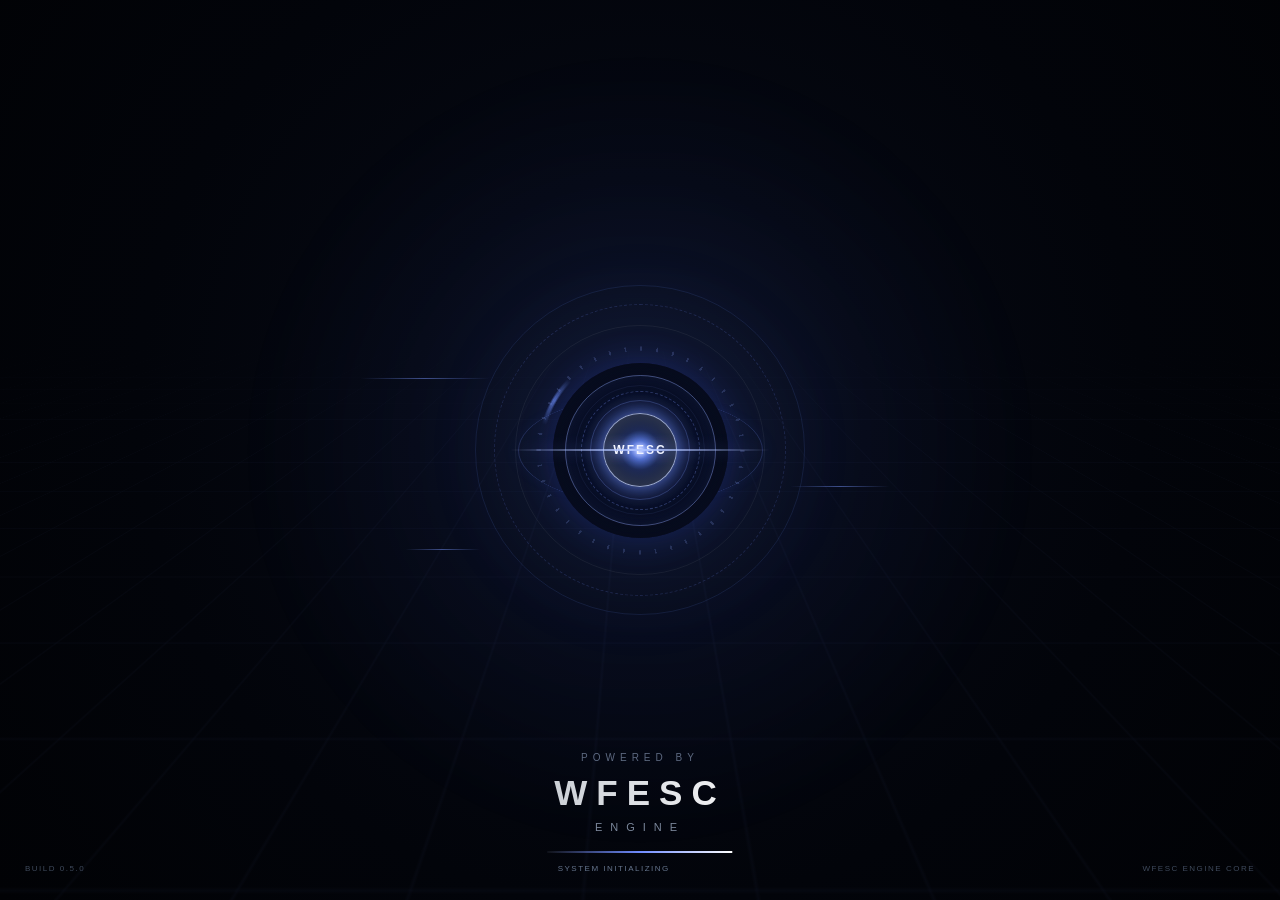
==== commit 889ac27b: "Refactor CSS and HTML structure in engine-test.html" ====
--- a/engine-test.html
+++ b/engine-test.html
@@ -1051,92 +1051,396 @@
     transform:scale(1);
 }
 
-.header{
-    height:70px;
+/* =========================================================
+   MAIN CONTENT
+========================================================= */
+
+.content{
+    position:absolute;
+
+    inset:0;
+
+    padding:
+        28px
+        18px
+        105px;
 
     display:flex;
 
+    align-items:center;
+    justify-content:center;
+
+    overflow:hidden;
+
+    transition:
+        opacity .35s ease,
+        transform .35s ease;
+}
+
+/* =========================================================
+   POSTS VIEW
+========================================================= */
+
+.postsView{
+    width:min(100%,520px);
+
+    display:flex;
+    flex-direction:column;
+
+    align-items:center;
+
+    gap:14px;
+}
+
+/* =========================================================
+   POSTS SECTION LABEL
+========================================================= */
+
+.postsLabel{
+    width:100%;
+
+    display:flex;
     align-items:center;
     justify-content:space-between;
 
-    padding:0 20px;
-
-    border-bottom:
-        1px solid
-        rgba(255,255,255,.07);
-
-    background:
-        rgba(4,6,10,.75);
-
-    backdrop-filter:blur(20px);
-}
-
-.logo{
-    display:flex;
-    align-items:center;
-    gap:10px;
-}
-
-.logoIcon{
-    width:40px;
-    height:40px;
-
-    display:grid;
-    place-items:center;
-
-    border-radius:12px;
+    padding:0 4px;
+
+    color:#7e8aa0;
+
+    font-size:11px;
+
+    letter-spacing:.8px;
+}
+
+.postsLabel strong{
+    color:#fff;
+
+    font-size:16px;
+}
+
+.postsLabel span{
+    opacity:.7;
+}
+
+/* =========================================================
+   POST CARD
+========================================================= */
+
+.postCard{
+    width:100%;
 
     border:
         1px solid
-        rgba(255,255,255,.1);
+        rgba(255,255,255,.09);
+
+    border-radius:24px;
 
     background:
         linear-gradient(
             145deg,
-            #151d2d,
-            #05070b
+            rgba(20,26,39,.94),
+            rgba(7,9,14,.94)
         );
 
+    box-shadow:
+        0 25px 70px
+        rgba(0,0,0,.42),
+
+        inset 0 1px 0
+        rgba(255,255,255,.035);
+
+    overflow:hidden;
+
+    backdrop-filter:blur(25px);
+
+    transform:translateY(0);
+
+    transition:
+        transform .3s ease,
+        border-color .3s ease;
+}
+
+.postCard:hover{
+    transform:translateY(-3px);
+
+    border-color:
+        rgba(130,155,255,.18);
+}
+
+/* =========================================================
+   POST HEADER
+========================================================= */
+
+.postHeader{
+    display:flex;
+
+    align-items:center;
+
+    justify-content:space-between;
+
+    padding:17px 17px 13px;
+}
+
+.postAuthor{
+    display:flex;
+
+    align-items:center;
+
+    gap:11px;
+}
+
+.postAvatar{
+    width:42px;
+    height:42px;
+
+    border-radius:14px;
+
+    display:grid;
+    place-items:center;
+
+    background:
+        linear-gradient(
+            145deg,
+            #273657,
+            #0b101c
+        );
+
+    border:
+        1px solid
+        rgba(150,170,255,.18);
+
+    color:#fff;
+
+    font-size:13px;
     font-weight:900;
-}
-
-.logoText strong{
-    display:block;
-    font-size:15px;
-}
-
-.logoText small{
-    color:#667080;
-    font-size:10px;
-}
-
-.online{
+
+    box-shadow:
+        0 0 20px
+        rgba(80,110,255,.1);
+}
+
+.postName{
+    display:flex;
+    flex-direction:column;
+
+    gap:4px;
+}
+
+.postName strong{
+    font-size:13px;
+}
+
+.postName span{
     font-size:9px;
-    letter-spacing:1px;
-    color:#687487;
-}
-
-.content{
-    height:
-        calc(100vh - 140px);
-
+
+    color:#687386;
+}
+
+.postMore{
+    width:32px;
+    height:32px;
+
+    border:0;
+
+    border-radius:11px;
+
+    background:
+        rgba(255,255,255,.045);
+
+    color:#78849a;
+
+    font-size:17px;
+}
+
+/* =========================================================
+   POST TEXT
+========================================================= */
+
+.postText{
+    padding:
+        4px
+        18px
+        17px;
+
+    color:#d8deea;
+
+    font-size:14px;
+
+    line-height:1.8;
+
+    text-align:right;
+}
+
+.postText span{
+    color:#8099ff;
+}
+
+/* =========================================================
+   POST MEDIA
+========================================================= */
+
+.postMedia{
+    position:relative;
+
+    height:170px;
+
+    margin:0 14px;
+
+    border-radius:18px;
+
+    overflow:hidden;
+
+    border:
+        1px solid
+        rgba(255,255,255,.07);
+
+    background:
+        radial-gradient(
+            circle at 50% 40%,
+            rgba(86,112,204,.35),
+            transparent 34%
+        ),
+        linear-gradient(
+            145deg,
+            #111a2c,
+            #05070c
+        );
+}
+
+.postMedia::before{
+    content:"";
+
+    position:absolute;
+
+    inset:0;
+
+    background:
+        linear-gradient(
+            135deg,
+            transparent 0 38%,
+            rgba(130,155,255,.09) 39% 40%,
+            transparent 41% 62%,
+            rgba(255,255,255,.035) 63% 64%,
+            transparent 65%
+        );
+
+    opacity:.8;
+}
+
+.postMedia::after{
+    content:"WFESC";
+
+    position:absolute;
+
+    left:50%;
+    top:50%;
+
+    transform:
+        translate(-50%,-50%);
+
+    font-size:29px;
+
+    font-weight:900;
+
+    letter-spacing:7px;
+
+    color:
+        rgba(255,255,255,.12);
+
+    text-shadow:
+        0 0 30px
+        rgba(105,135,255,.3);
+}
+
+.mediaCorner{
+    position:absolute;
+
+    right:12px;
+    top:12px;
+
+    z-index:2;
+
+    padding:6px 9px;
+
+    border-radius:9px;
+
+    background:
+        rgba(0,0,0,.38);
+
+    border:
+        1px solid
+        rgba(255,255,255,.07);
+
+    color:#8f9bb0;
+
+    font-size:8px;
+}
+
+/* =========================================================
+   POST ACTIONS
+========================================================= */
+
+.postActions{
     display:flex;
 
     align-items:center;
-    justify-content:center;
-
-    flex-direction:column;
-
-    gap:12px;
-}
-
-.content h1{
-    font-size:32px;
-}
-
-.content p{
-    color:#6d7788;
-}
+
+    justify-content:space-between;
+
+    padding:
+        13px 17px 16px;
+}
+
+.actionGroup{
+    display:flex;
+
+    align-items:center;
+
+    gap:7px;
+}
+
+.postAction{
+    height:34px;
+
+    padding:0 11px;
+
+    border:0;
+
+    border-radius:11px;
+
+    background:
+        rgba(255,255,255,.045);
+
+    color:#79859a;
+
+    font-size:11px;
+
+    transition:.25s ease;
+}
+
+.postAction:hover{
+    background:
+        rgba(255,255,255,.08);
+
+    color:#fff;
+}
+
+.postAction.primary{
+    color:#dbe3ff;
+
+    background:
+        rgba(95,122,220,.12);
+}
+
+.postMeta{
+    color:#566175;
+
+    font-size:9px;
+}
+
+/* =========================================================
+   BOTTOM NAVIGATION
+========================================================= */
 
 .nav{
     position:absolute;
@@ -1159,11 +1463,15 @@
         rgba(255,255,255,.08);
 
     background:
-        rgba(7,9,14,.78);
+        rgba(7,9,14,.82);
 
     backdrop-filter:blur(22px);
 
     border-radius:20px;
+
+    box-shadow:
+        0 18px 50px
+        rgba(0,0,0,.35);
 }
 
 .nav button{
@@ -1182,7 +1490,14 @@
 
     cursor:pointer;
 
-    transition:.25s ease;
+    transition:
+        color .25s ease,
+        background .25s ease,
+        transform .25s ease;
+}
+
+.nav button:active{
+    transform:scale(.9);
 }
 
 .nav button.active{
@@ -1240,6 +1555,47 @@
         display:none;
     }
 
+    .content{
+        padding:
+            18px
+            13px
+            100px;
+    }
+
+    .postCard{
+        border-radius:21px;
+    }
+
+    .postMedia{
+        height:145px;
+    }
+
+    .postText{
+        font-size:13px;
+        line-height:1.75;
+    }
+
+}
+
+/* =========================================================
+   SMALL HEIGHT DEVICES
+========================================================= */
+
+@media(max-height:650px){
+
+    .content{
+        padding-top:10px;
+        padding-bottom:90px;
+    }
+
+    .postsView{
+        transform:scale(.92);
+    }
+
+    .postMedia{
+        height:125px;
+    }
+
 }
 
 </style>
@@ -1247,6 +1603,7 @@
 </head>
 
 <body>
+
 
 <!-- =====================================================
      WFESC ENGINE BOOT
@@ -1343,47 +1700,138 @@
 
 <div id="app">
 
-    <header class="header">
-
-        <div class="logo">
-
-            <div class="logoIcon">
-                W
+
+    <main class="content" id="content">
+
+        <section class="postsView">
+
+            <div class="postsLabel">
+
+                <strong>
+                    المنشورات
+                </strong>
+
+                <span>
+                    WFESC
+                </span>
+
             </div>
 
-            <div class="logoText">
-
-                <strong>
-                    أوفِس WFESC
-                </strong>
-
-                <small>
-                    WFESC ENGINE
-                </small>
-
-            </div>
-
-        </div>
-
-        <div class="online">
-            ENGINE ONLINE
-        </div>
-
-    </header>
-
-
-    <main class="content" id="content">
-
-        <h1>
-            الرئيسية
-        </h1>
-
-        <p>
-            مرحباً بك داخل WFESC ENGINE
-        </p>
+
+            <article class="postCard">
+
+
+                <!-- POST HEADER -->
+
+                <div class="postHeader">
+
+                    <div class="postAuthor">
+
+                        <div class="postAvatar">
+                            W
+                        </div>
+
+                        <div class="postName">
+
+                            <strong>
+                                اوفس WFESC
+                            </strong>
+
+                            <span>
+                                منذ لحظات · WFESC
+                            </span>
+
+                        </div>
+
+                    </div>
+
+
+                    <button
+                        class="postMore"
+                        type="button">
+
+                        ⋯
+
+                    </button>
+
+                </div>
+
+
+                <!-- POST TEXT -->
+
+                <div class="postText">
+
+                    ذاكرة العراق...
+                    <span>بصورة مختلفة</span>
+
+                    <br>
+
+                    مساحة مخصصة لعرض منشورات
+                    ومحتوى WFESC داخل المحرك.
+
+                </div>
+
+
+                <!-- POST MEDIA -->
+
+                <div class="postMedia">
+
+                    <div class="mediaCorner">
+                        منشور WFESC
+                    </div>
+
+                </div>
+
+
+                <!-- POST ACTIONS -->
+
+                <div class="postActions">
+
+                    <div class="actionGroup">
+
+                        <button
+                            class="postAction primary"
+                            type="button">
+
+                            ♡ إعجاب
+
+                        </button>
+
+                        <button
+                            class="postAction"
+                            type="button">
+
+                            💬 تعليق
+
+                        </button>
+
+                        <button
+                            class="postAction"
+                            type="button">
+
+                            ↗ مشاركة
+
+                        </button>
+
+                    </div>
+
+                    <span class="postMeta">
+                        0 تفاعل
+                    </span>
+
+                </div>
+
+
+            </article>
+
+        </section>
 
     </main>
 
+
+    <!-- =================================================
+         BOTTOM NAVIGATION
+    ================================================= -->
 
     <nav class="nav">
 
@@ -1506,6 +1954,7 @@
 const buttons =
     document.querySelectorAll(".nav button");
 
+
 buttons.forEach(button => {
 
     button.addEventListener(
@@ -1523,20 +1972,201 @@
             const pageName =
                 button.dataset.page;
 
+
             content.style.opacity = "0";
 
             content.style.transform =
                 "translateY(12px)";
 
+
             setTimeout(() => {
 
-                content.innerHTML = `
-                    <h1>${pageName}</h1>
-
-                    <p>
-                        صفحة تجريبية داخل WFESC ENGINE
-                    </p>
-                `;
+                /*
+                 * المنشورات تبقى واجهة المنشورات
+                 * أما باقي الصفحات حالياً فهي
+                 * صفحات تجريبية مؤقتة.
+                 */
+
+                if(pageName === "المنشورات"){
+
+                    content.innerHTML = `
+
+                        <section class="postsView">
+
+                            <div class="postsLabel">
+
+                                <strong>
+                                    المنشورات
+                                </strong>
+
+                                <span>
+                                    WFESC
+                                </span>
+
+                            </div>
+
+
+                            <article class="postCard">
+
+                                <div class="postHeader">
+
+                                    <div class="postAuthor">
+
+                                        <div class="postAvatar">
+                                            W
+                                        </div>
+
+                                        <div class="postName">
+
+                                            <strong>
+                                                اوفس WFESC
+                                            </strong>
+
+                                            <span>
+                                                منذ لحظات · WFESC
+                                            </span>
+
+                                        </div>
+
+                                    </div>
+
+                                    <button
+                                        class="postMore"
+                                        type="button">
+
+                                        ⋯
+
+                                    </button>
+
+                                </div>
+
+
+                                <div class="postText">
+
+                                    ذاكرة العراق...
+                                    <span>بصورة مختلفة</span>
+
+                                    <br>
+
+                                    مساحة مخصصة لعرض منشورات
+                                    ومحتوى WFESC داخل المحرك.
+
+                                </div>
+
+
+                                <div class="postMedia">
+
+                                    <div class="mediaCorner">
+                                        منشور WFESC
+                                    </div>
+
+                                </div>
+
+
+                                <div class="postActions">
+
+                                    <div class="actionGroup">
+
+                                        <button
+                                            class="postAction primary"
+                                            type="button">
+
+                                            ♡ إعجاب
+
+                                        </button>
+
+                                        <button
+                                            class="postAction"
+                                            type="button">
+
+                                            💬 تعليق
+
+                                        </button>
+
+                                        <button
+                                            class="postAction"
+                                            type="button">
+
+                                            ↗ مشاركة
+
+                                        </button>
+
+                                    </div>
+
+                                    <span class="postMeta">
+                                        0 تفاعل
+                                    </span>
+
+                                </div>
+
+                            </article>
+
+                        </section>
+
+                    `;
+
+                }else{
+
+                    content.innerHTML = `
+
+                        <section class="postsView">
+
+                            <div class="postsLabel">
+
+                                <strong>
+                                    ${pageName}
+                                </strong>
+
+                                <span>
+                                    WFESC
+                                </span>
+
+                            </div>
+
+                            <article class="postCard">
+
+                                <div class="postHeader">
+
+                                    <div class="postAuthor">
+
+                                        <div class="postAvatar">
+                                            W
+                                        </div>
+
+                                        <div class="postName">
+
+                                            <strong>
+                                                WFESC ENGINE
+                                            </strong>
+
+                                            <span>
+                                                نظام المحرك
+                                            </span>
+
+                                        </div>
+
+                                    </div>
+
+                                </div>
+
+                                <div class="postText">
+
+                                    هذه الواجهة حالياً
+                                    قيد البناء داخل
+                                    <span>
+                                        WFESC ENGINE
+                                    </span>
+
+                                </div>
+
+                            </article>
+
+                        </section>
+
+                    `;
+
+                }
+
 
                 content.style.transition =
                     "opacity .35s ease, transform .35s ease";
@@ -1562,6 +2192,7 @@
 
 <script src="./wfesc-engine/wfesc-engine.js"></script>
 
+
 <!-- =========================================================
      WFESC ENGINE NAVIGATION
 ========================================================= -->
